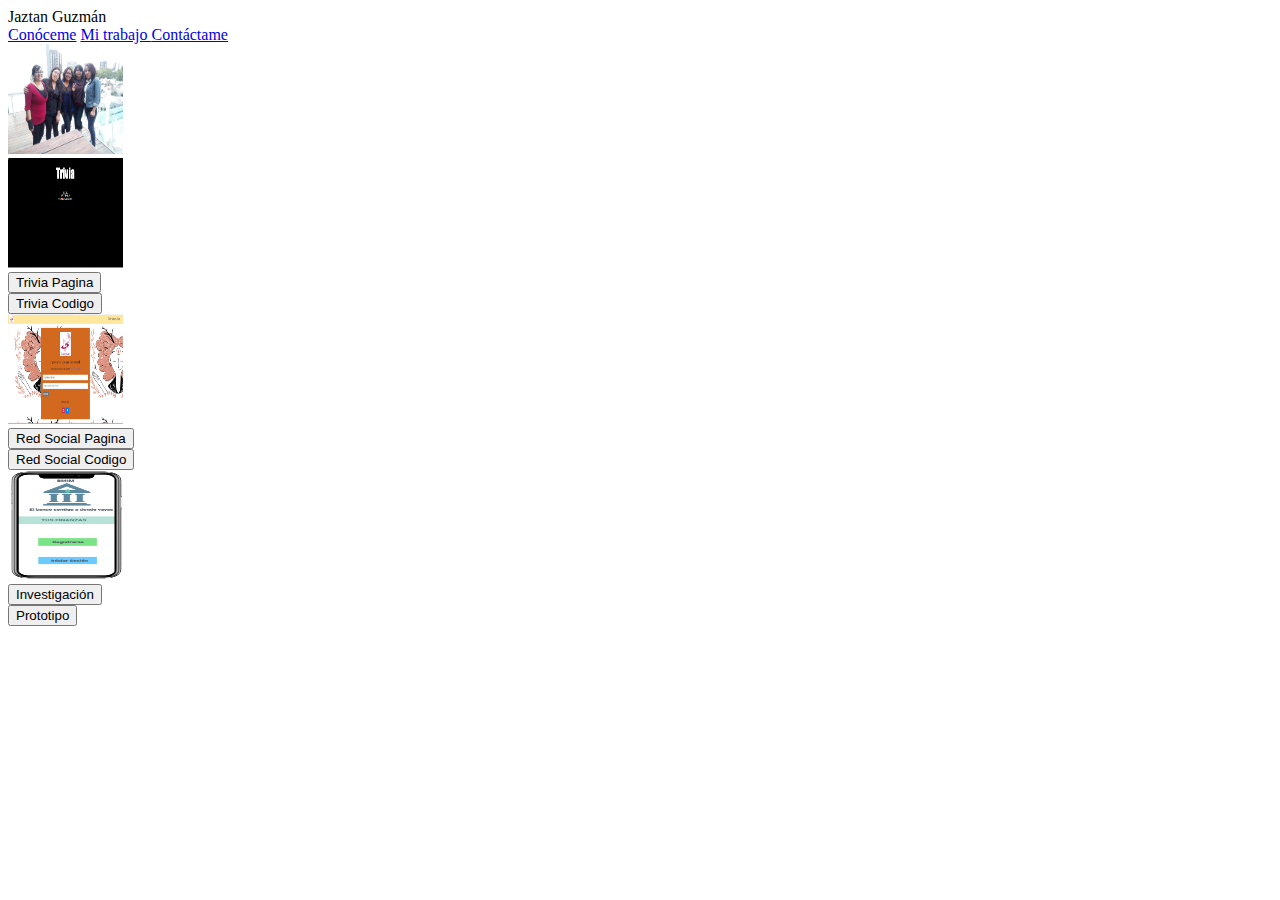
==== src/index.html @ cd53e9c4 "portafolio version dos" ====
<!DOCTYPE html>
<html>
<head>
    <meta charset="utf-8" />
    <meta http-equiv="X-UA-Compatible" content="IE=edge">
    <title>Jaztan Guzmán</title>
    <meta name="viewport" content="width=device-width, initial-scale=1">
    <link rel="stylesheet" type="text/css" media="screen" href="style.css" />
   
</head>
<body>
<!-- Header -->
<header>
    <div id="name">Jaztan  Guzmán </div>
</header>
<!-- Nav -->
<nav>
    <a href="#me">Conóceme</a>
    <a href="#pru">Mi trabajo </a>
    <a href="#call">Contáctame</a>
</nav>
<!-- conóceme -->
<section id="im">
        <article>
            <div class="ima">
                <img id="me" src="../imagenes/im.jpg" alt="foto" />
            </div>
        </article>
    </section>

<!-- proyectos -->

<section id="work">
    <article>
        <div class="pro1">
            <img  id="pru" src="../imagenes/trivia-pread.png" alt="imagen-trivia" />
        </div>
        <div id="pro1a">
        <a href="https://jaztan.github.io/trivia-preadmision/index.html">
            <input type="button" value="Trivia Pagina" />
         </a>
        </div>
        <div id="pro1b">
                <a href="https://github.com/jaztan/trivia-preadmision">
                    <input type="button" value="Trivia Codigo" />
                 </a>
                </div>
    </article>
</section>
<section>
    <article>
            <div class="pro2">
                <img  id="2a" src="../imagenes/cuentame.png" alt="imagen-cuentame" />
            </div>
            <div id="2b">
            <a href="https://jaztan.github.io/cdmx-2018-06-bc-core-am-social-network/src/index.html">
                <input type="button" value="Red Social Pagina" />
             </a>
            </div>
            <div id="2c">
                    <a href="https://github.com/jaztan/cdmx-2018-06-bc-core-am-social-network">
                        <input type="button" value="Red Social Codigo" />
                     </a>
                    </div>
        </article>
    </section>
<section>
        <article>
                <div class="pro3">
                    <img  id="3a" src="../imagenes/app.b.png" alt="imagen-app" />
                </div>
                <div id="3b">
                <a href="https://github.com/jaztan/app-financiera">
                    <input type="button" value="Investigación" />
                 </a>
                </div>
                <div id="3c">
                        <a href="https://marvelapp.com/5ie5111/screen/48177513">
                            <input type="button" value="Prototipo" />
                         </a>
                        </div>
            </article>
</section>
<!-- contáctame -->

<section id="call">
        <article>
            <div class="pro1">
                
            </div>
        </article>
    </section>
    





        <script src="app.js"></script>
</body>
</html>
---- src/style.css ----
img {
    size:115px;
    width: 115px;
    height:110px;
    border-image: 4px;
}
.pru{
    width: 110px;
    height:110px;
    border-image: 4px;
}
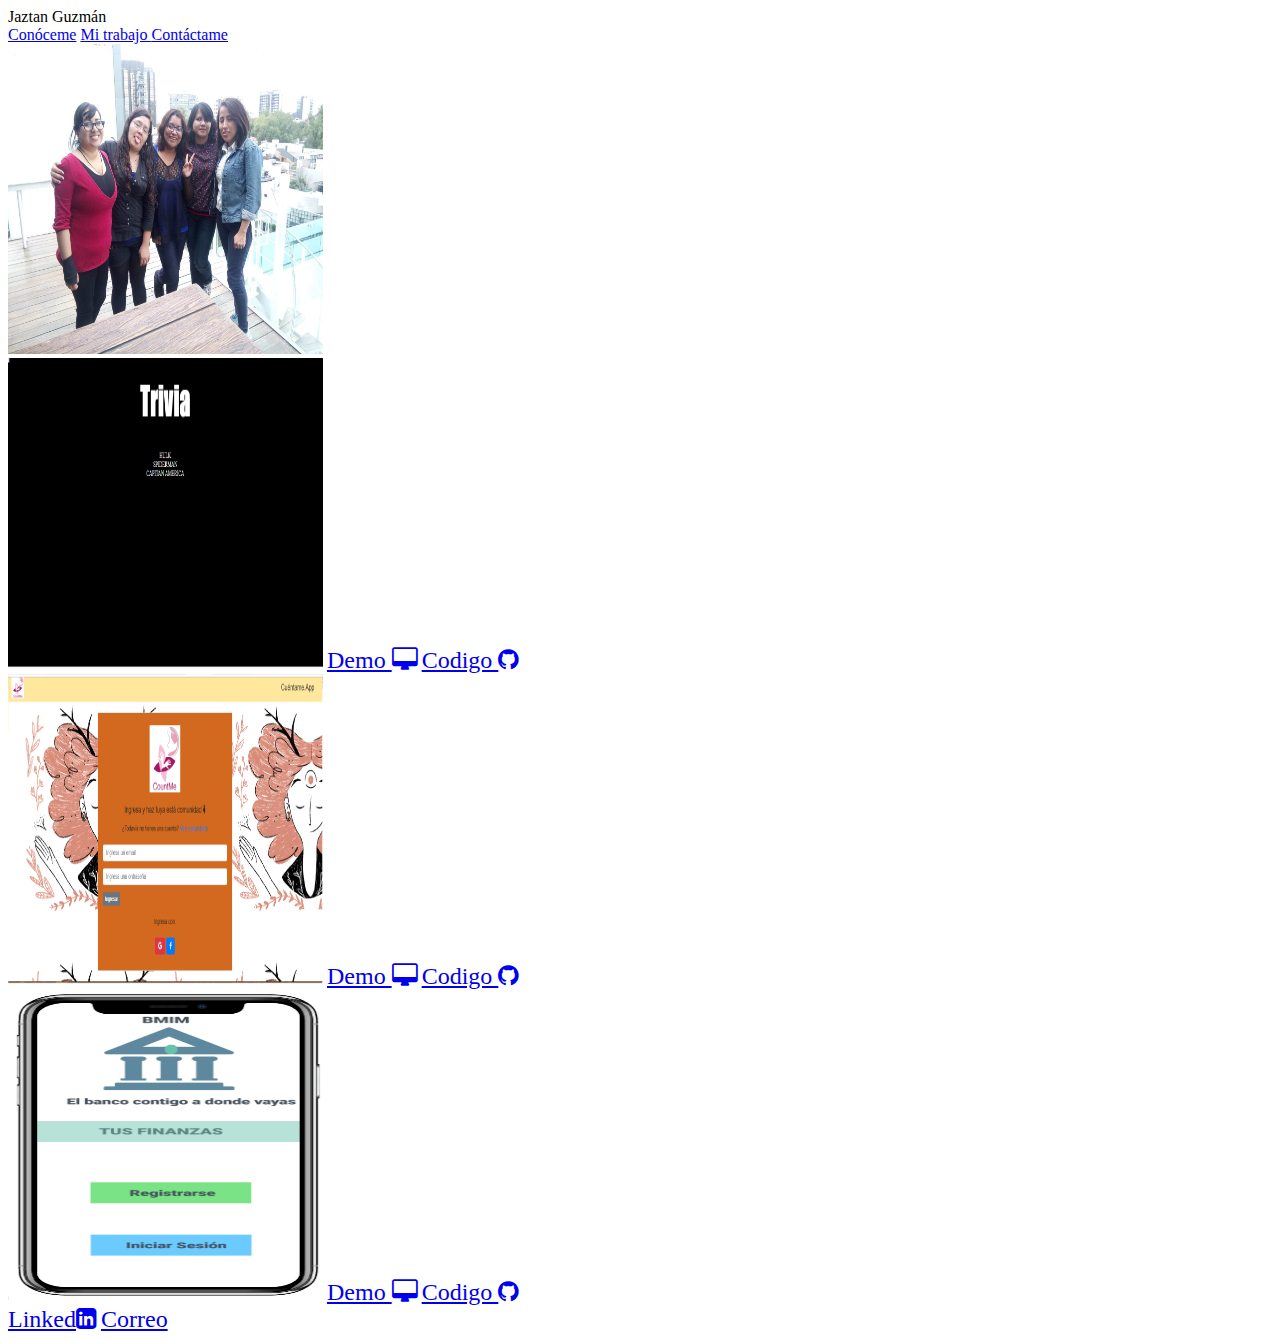
==== commit 846d3c18: "portafolio version 3" ====
--- a/src/index.html
+++ b/src/index.html
@@ -6,6 +6,7 @@
     <title>Jaztan Guzmán</title>
     <meta name="viewport" content="width=device-width, initial-scale=1">
     <link rel="stylesheet" type="text/css" media="screen" href="style.css" />
+    <link rel="stylesheet" href="https://cdnjs.cloudflare.com/ajax/libs/font-awesome/4.7.0/css/font-awesome.min.css">
    
 </head>
 <body>
@@ -15,14 +16,14 @@
 </header>
 <!-- Nav -->
 <nav>
-    <a href="#me">Conóceme</a>
-    <a href="#pru">Mi trabajo </a>
+    <a href="#aboutme">Conóceme</a>
+    <a href="#work">Mi trabajo </a>
     <a href="#call">Contáctame</a>
 </nav>
 <!-- conóceme -->
-<section id="im">
+<section id="aboutme">
         <article>
-            <div class="ima">
+            <div class="photo">
                 <img id="me" src="../imagenes/im.jpg" alt="foto" />
             </div>
         </article>
@@ -32,62 +33,36 @@
 
 <section id="work">
     <article>
-        <div class="pro1">
-            <img  id="pru" src="../imagenes/trivia-pread.png" alt="imagen-trivia" />
-        </div>
-        <div id="pro1a">
-        <a href="https://jaztan.github.io/trivia-preadmision/index.html">
-            <input type="button" value="Trivia Pagina" />
-         </a>
-        </div>
-        <div id="pro1b">
-                <a href="https://github.com/jaztan/trivia-preadmision">
-                    <input type="button" value="Trivia Codigo" />
-                 </a>
-                </div>
+        <img  id="work1" src="../imagenes/trivia-pread.png" alt="imagen-trivia" />
+                 <a style="font-size:24px" href="https://jaztan.github.io/trivia-preadmision/index.html" target="_blank" >Demo <i class="fa fa-desktop""></i></a>
+        
+                 <a style="font-size:24px" href="https://github.com/jaztan/trivia-preadmision" target="_blank" >Codigo <i class="fa fa-github"></i></a>   
     </article>
 </section>
 <section>
     <article>
-            <div class="pro2">
-                <img  id="2a" src="../imagenes/cuentame.png" alt="imagen-cuentame" />
-            </div>
-            <div id="2b">
-            <a href="https://jaztan.github.io/cdmx-2018-06-bc-core-am-social-network/src/index.html">
-                <input type="button" value="Red Social Pagina" />
-             </a>
-            </div>
-            <div id="2c">
-                    <a href="https://github.com/jaztan/cdmx-2018-06-bc-core-am-social-network">
-                        <input type="button" value="Red Social Codigo" />
-                     </a>
-                    </div>
+            <img  id="work2" src="../imagenes/cuentame.png" alt="imagen-cuentame" />
+            <a style="font-size:24px" href="https://jaztan.github.io/cdmx-2018-06-bc-core-am-social-network/src/index.html" target="_blank" >Demo <i class="fa fa-desktop""></i></a>
+   
+            <a style="font-size:24px" href="https://github.com/jaztan/cdmx-2018-06-bc-core-am-social-network" target="_blank" >Codigo <i class="fa fa-github"></i></a> 
         </article>
     </section>
 <section>
         <article>
-                <div class="pro3">
-                    <img  id="3a" src="../imagenes/app.b.png" alt="imagen-app" />
-                </div>
-                <div id="3b">
-                <a href="https://github.com/jaztan/app-financiera">
-                    <input type="button" value="Investigación" />
-                 </a>
-                </div>
-                <div id="3c">
-                        <a href="https://marvelapp.com/5ie5111/screen/48177513">
-                            <input type="button" value="Prototipo" />
-                         </a>
-                        </div>
+                <img  id="work3" src="../imagenes/app.b.png" alt="imagen-app-financiera" />
+                <a style="font-size:24px" href="https://github.com/jaztan/app-financiera" target="_blank" >Demo <i class="fa fa-desktop""></i></a>
+       
+                <a style="font-size:24px" href="https://marvelapp.com/5ie5111/screen/48177513" target="_blank" >Codigo <i class="fa fa-github"></i></a> 
             </article>
 </section>
 <!-- contáctame -->
 
 <section id="call">
         <article>
-            <div class="pro1">
                 
-            </div>
+                <a style="font-size:24px" href="www.linkedin.com/in/jaztan-guzman" target="_blank" >Linked<i class="fa fa-linkedin-square"></i></a>
+       
+                <a style="font-size:24px" href="jaztangr@outlook.com" target="_blank" >Correo <i class="glyphicon glyphicon-envelope"></i></a> 
         </article>
     </section>
     
--- a/src/style.css
+++ b/src/style.css
@@ -1,7 +1,7 @@
 img {
-    size:115px;
-    width: 115px;
-    height:110px;
+    size:315px;
+    width: 315px;
+    height:310px;
     border-image: 4px;
 }
 .pru{
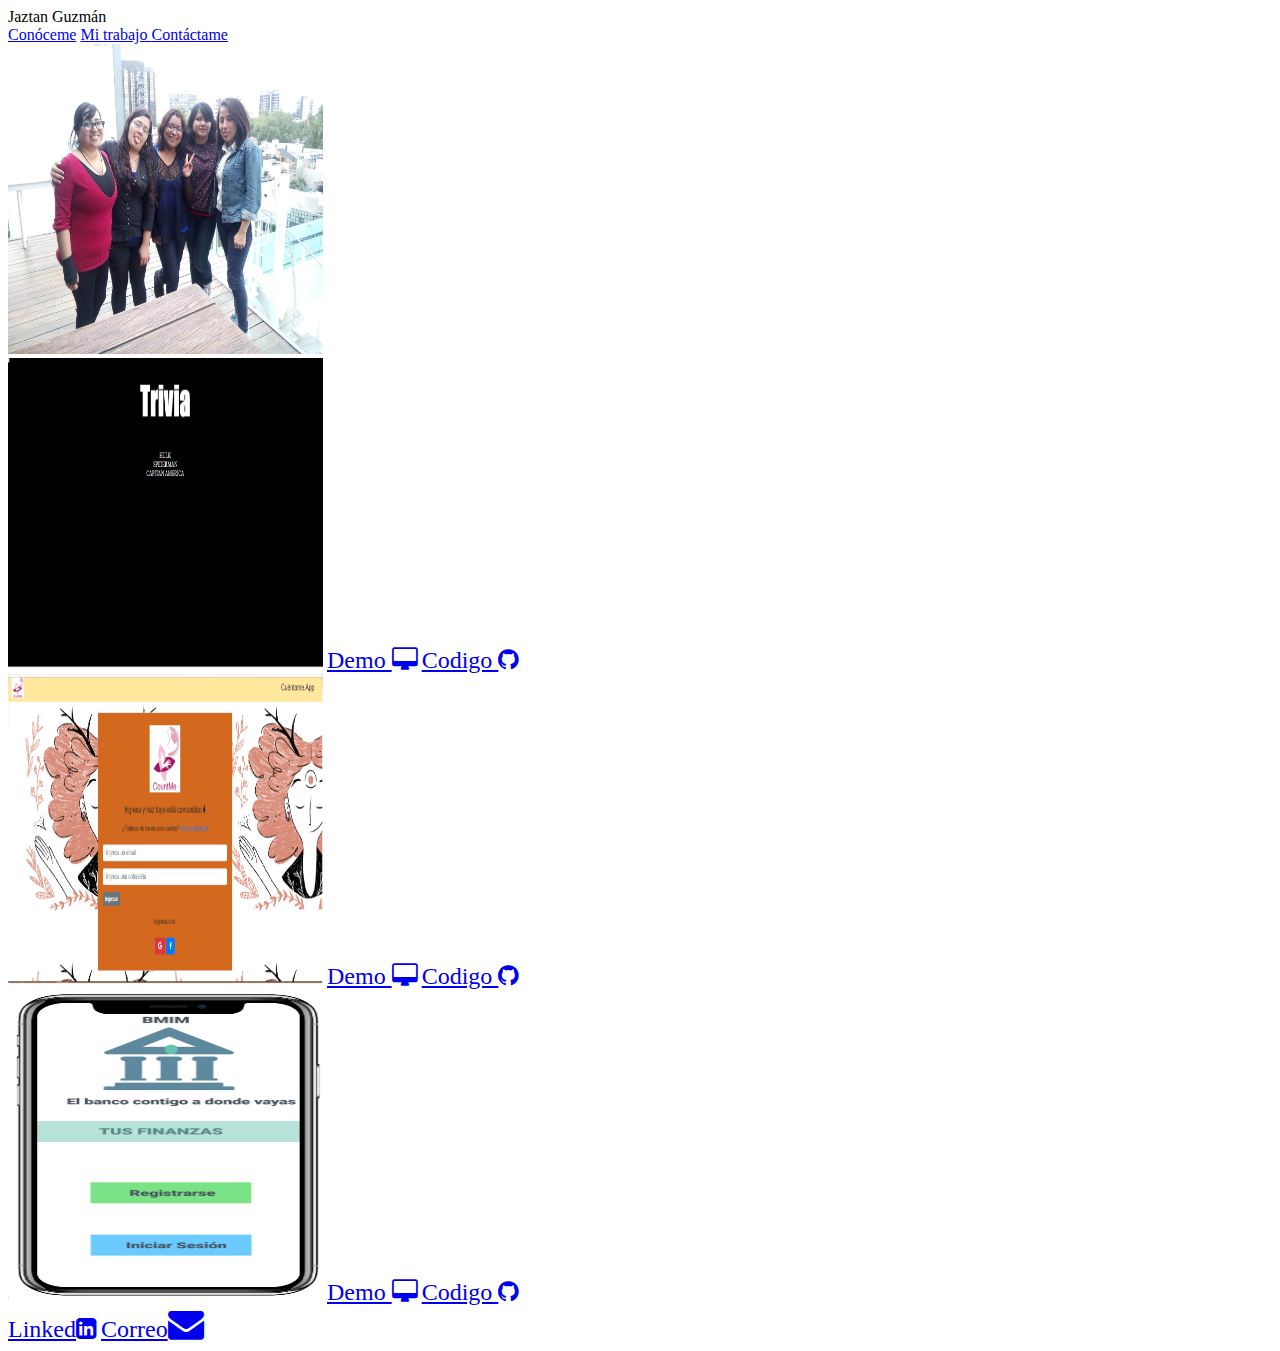
==== commit 3a114a95: "portafolio version 3" ====
--- a/src/index.html
+++ b/src/index.html
@@ -12,7 +12,7 @@
 <body>
 <!-- Header -->
 <header>
-    <div id="name">Jaztan  Guzmán </div>
+    <div class="name"id="name">Jaztan  Guzmán </div>
 </header>
 <!-- Nav -->
 <nav>
@@ -56,21 +56,17 @@
             </article>
 </section>
 <!-- contáctame -->
-
+<footer>
 <section id="call">
         <article>
                 
                 <a style="font-size:24px" href="www.linkedin.com/in/jaztan-guzman" target="_blank" >Linked<i class="fa fa-linkedin-square"></i></a>
        
-                <a style="font-size:24px" href="jaztangr@outlook.com" target="_blank" >Correo <i class="glyphicon glyphicon-envelope"></i></a> 
+                <a style="font-size:24px" href="mailto: jaztangr@outlook.com ">Correo<i style="font-size:36px" class="fa">&#xf0e0;</i>
+                
         </article>
     </section>
-    
-
-
-
-
-
+</footer>
         <script src="app.js"></script>
 </body>
 </html>--- a/src/style.css
+++ b/src/style.css
@@ -1,3 +1,4 @@
+
 img {
     size:315px;
     width: 315px;
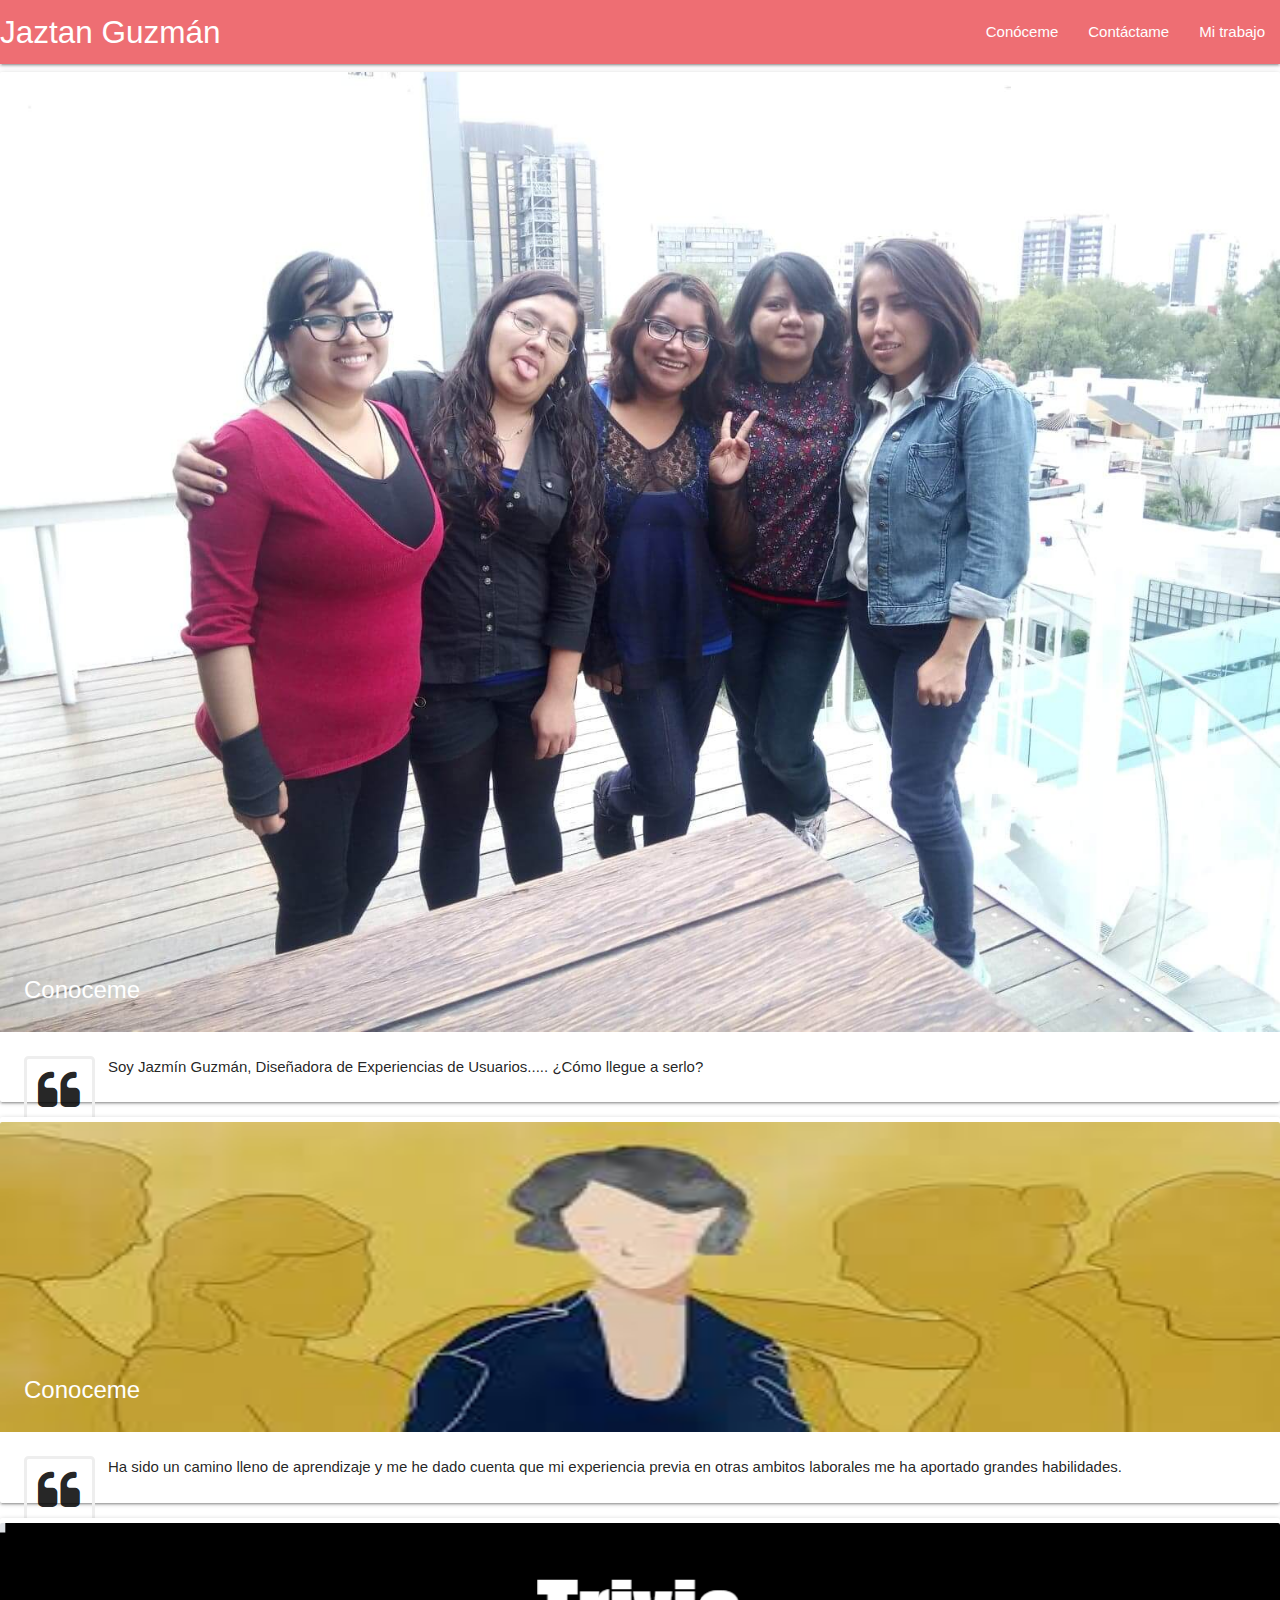
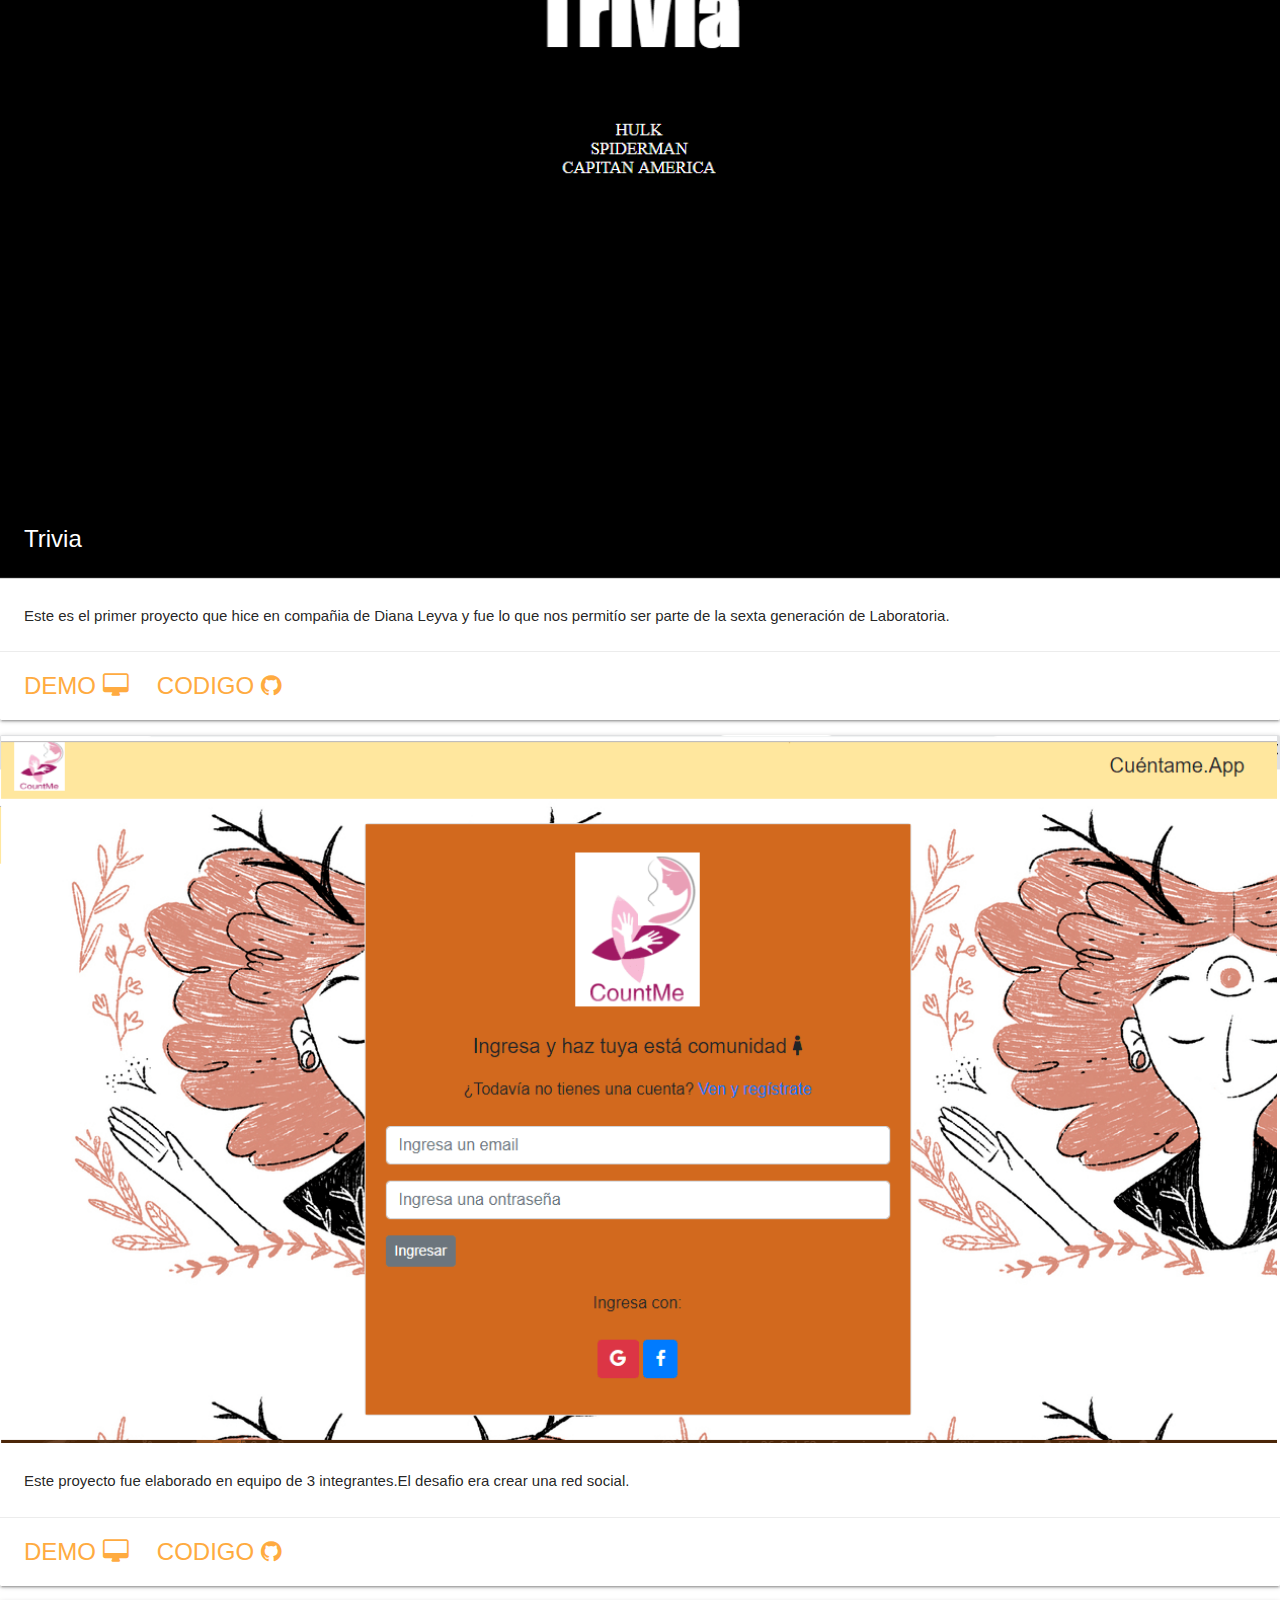
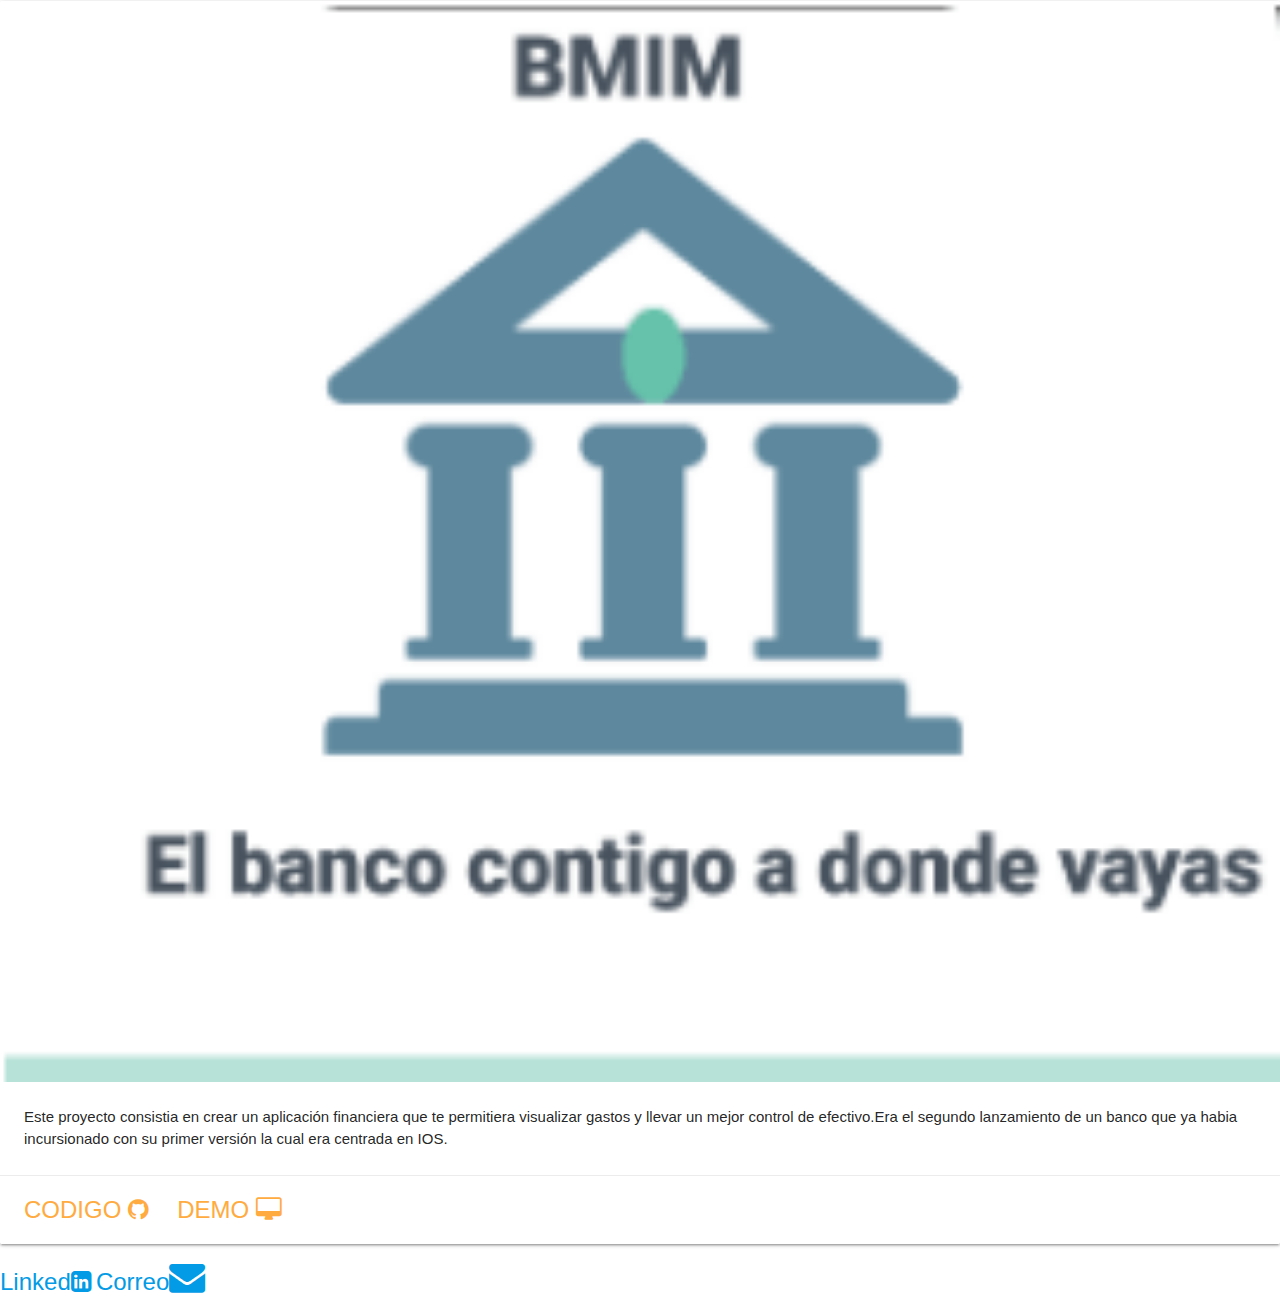
==== commit 3c9ad5b4: "portafolio" ====
--- a/src/index.html
+++ b/src/index.html
@@ -7,54 +7,102 @@
     <meta name="viewport" content="width=device-width, initial-scale=1">
     <link rel="stylesheet" type="text/css" media="screen" href="style.css" />
     <link rel="stylesheet" href="https://cdnjs.cloudflare.com/ajax/libs/font-awesome/4.7.0/css/font-awesome.min.css">
-   
+     <!-- Compiled and minified CSS -->
+     <link rel="stylesheet" href="https://cdnjs.cloudflare.com/ajax/libs/materialize/1.0.0/css/materialize.min.css">
+
+     <!-- Compiled and minified JavaScript -->
+     <script src="https://cdnjs.cloudflare.com/ajax/libs/materialize/1.0.0/js/materialize.min.js"></script>
 </head>
 <body>
-<!-- Header -->
-<header>
-    <div class="name"id="name">Jaztan  Guzmán </div>
-</header>
 <!-- Nav -->
 <nav>
-    <a href="#aboutme">Conóceme</a>
-    <a href="#work">Mi trabajo </a>
-    <a href="#call">Contáctame</a>
-</nav>
+    <div class="nav-wrapper">
+      <a href="#!" class="brand-logo">Jaztan Guzmán</a>
+      <ul class="right hide-on-med-and-down">
+        <li><a href="#aboutme">Conóceme</a></li>
+        <li><a href="#call">Contáctame</a></li>
+        <li><a href="#work">Mi trabajo </a></li>
+        </ul> 
+    </div>
+  </nav>
 <!-- conóceme -->
 <section id="aboutme">
         <article>
-            <div class="photo">
-                <img id="me" src="../imagenes/im.jpg" alt="foto" />
-            </div>
-        </article>
-    </section>
+          <div class="photo">
+            <div class="card">
+              <div class="card-image">
+                <img class="responsive-img"id="me" src="../imagenes/im.jpg"alt="foto">
+                  <span class="card-title">Conoceme</span>
+                   </div>
+                    <div class="card-content">
+                      <p> <i class="fa fa-quote-left fa-3x fa-pull-left fa-border"></i> Soy Jazmín Guzmán, Diseñadora de Experiencias de Usuarios..... ¿Cómo llegue a serlo?</p>
+                      </div>
+                   </div>
+          </div>
+          <div class="card">
+            <div class="card-image">
+              <img src="../imagenes/empatia.jpg">
+                <span class="card-title">Conoceme</span>
+                </div>
+                <div class="card-content">
+                  <p> <i class="fa fa-quote-left fa-3x fa-pull-left fa-border"></i>Ha sido un camino lleno de aprendizaje y me he dado cuenta que mi experiencia previa en otras ambitos laborales me ha aportado grandes habilidades.</p>
+                </div>
+             </div>
+        </div>
+      </article>
+  </section>
 
 <!-- proyectos -->
 
 <section id="work">
-    <article>
-        <img  id="work1" src="../imagenes/trivia-pread.png" alt="imagen-trivia" />
-                 <a style="font-size:24px" href="https://jaztan.github.io/trivia-preadmision/index.html" target="_blank" >Demo <i class="fa fa-desktop""></i></a>
-        
-                 <a style="font-size:24px" href="https://github.com/jaztan/trivia-preadmision" target="_blank" >Codigo <i class="fa fa-github"></i></a>   
-    </article>
-</section>
+   <div class="card">
+     <div class="card-image">
+       <img class="responsive-img" id="work1" src="../imagenes/trivia-pread.png"alt="imagen-trivia">
+          <span class="card-title">Trivia</span>
+       </div>
+           <div class="card-content">
+            <p>Este es el primer proyecto que hice en compañia de Diana Leyva y fue lo que nos permitío ser parte de la sexta generación de Laboratoria.</p>
+           </div>
+            <div class="card-action">
+           <a style="font-size:24px" href="https://jaztan.github.io/trivia-preadmision/index.html" target="_blank" >Demo <i class="fa fa-desktop""></i></a>
+            <a style="font-size:24px" href="https://github.com/jaztan/trivia-preadmision" target="_blank" >Codigo <i class="fa fa-github"></i></a>   
+         </div>
+        </div>
+   </section>
 <section>
     <article>
-            <img  id="work2" src="../imagenes/cuentame.png" alt="imagen-cuentame" />
-            <a style="font-size:24px" href="https://jaztan.github.io/cdmx-2018-06-bc-core-am-social-network/src/index.html" target="_blank" >Demo <i class="fa fa-desktop""></i></a>
-   
-            <a style="font-size:24px" href="https://github.com/jaztan/cdmx-2018-06-bc-core-am-social-network" target="_blank" >Codigo <i class="fa fa-github"></i></a> 
+      <div class="card">
+        <div class="card-image">
+          <img class="responsive-img" id="work2" src="../imagenes/cuentame.png" alt="imagen-cuentame">
+            <span class="card-title">Red Social</span>
+           </div>
+            <div class="card-content">
+             <p>Este proyecto fue elaborado en equipo de 3 integrantes.El desafio era crear una red social.</p>
+            </div>
+             <div class="card-action">
+                  <a style="font-size:24px" href="https://jaztan.github.io/trivia-preadmision/index.html" target="_blank" >Demo <i class="fa fa-desktop""></i></a>
+                   <a style="font-size:24px" href="https://github.com/jaztan/trivia-preadmision" target="_blank" >Codigo <i class="fa fa-github"></i></a>   
+                </div>
+               </div>
         </article>
     </section>
 <section>
-        <article>
-                <img  id="work3" src="../imagenes/app.b.png" alt="imagen-app-financiera" />
-                <a style="font-size:24px" href="https://github.com/jaztan/app-financiera" target="_blank" >Demo <i class="fa fa-desktop""></i></a>
-       
-                <a style="font-size:24px" href="https://marvelapp.com/5ie5111/screen/48177513" target="_blank" >Codigo <i class="fa fa-github"></i></a> 
-            </article>
+   <article>
+      <div class="card">
+         <div class="card-image">
+           <img class="responsive-img" id="work3" src="../imagenes/app.b.png" alt="imagen-app-financiera">
+              <span class="card-title">Tus Finanzas</span>
+             </div>
+         <div class="card-content">
+                      <p>Este proyecto consistia en crear un aplicación financiera que te permitiera visualizar gastos y llevar un mejor control de efectivo.Era el segundo lanzamiento de un banco que ya habia incursionado con su primer versión la cual era centrada en IOS.</p>
+         </div>
+         <div class="card-action">
+              <a style="font-size:24px" href="https://marvelapp.com/5ie5111/screen/48177513" target="_blank" >Codigo <i class="fa fa-github"></i></a>  <a style="font-size:24px" href="https://jaztan.github.io/trivia-preadmision/index.html" target="_blank" >Demo <i class="fa fa-desktop""></i></a>
+          </div>
+         </div>
+     </article>
 </section>
+
 <!-- contáctame -->
 <footer>
 <section id="call">
--- a/src/style.css
+++ b/src/style.css
@@ -1,4 +1,27 @@
+.hide-on-small-only
+.hide-on-small-and-down
+.hide-on-med-and-down
+.hide-on-med-and-up
+.hide-on-med-only
+.hide-on-large-only
+.show-on-large
+.show-on-medium
+.show-on-small
+.show-on-medium-and-up
+.show-on-medium-and-down
+          
+.card{
+    position:inline;
+}
 
+.card .card-image .card-title {
+    color: #039be5;
+    position: absolute;
+    bottom: 0;
+    left: 0;
+    max-width: 100%;
+    padding: 24px;
+}
 img {
     size:315px;
     width: 315px;
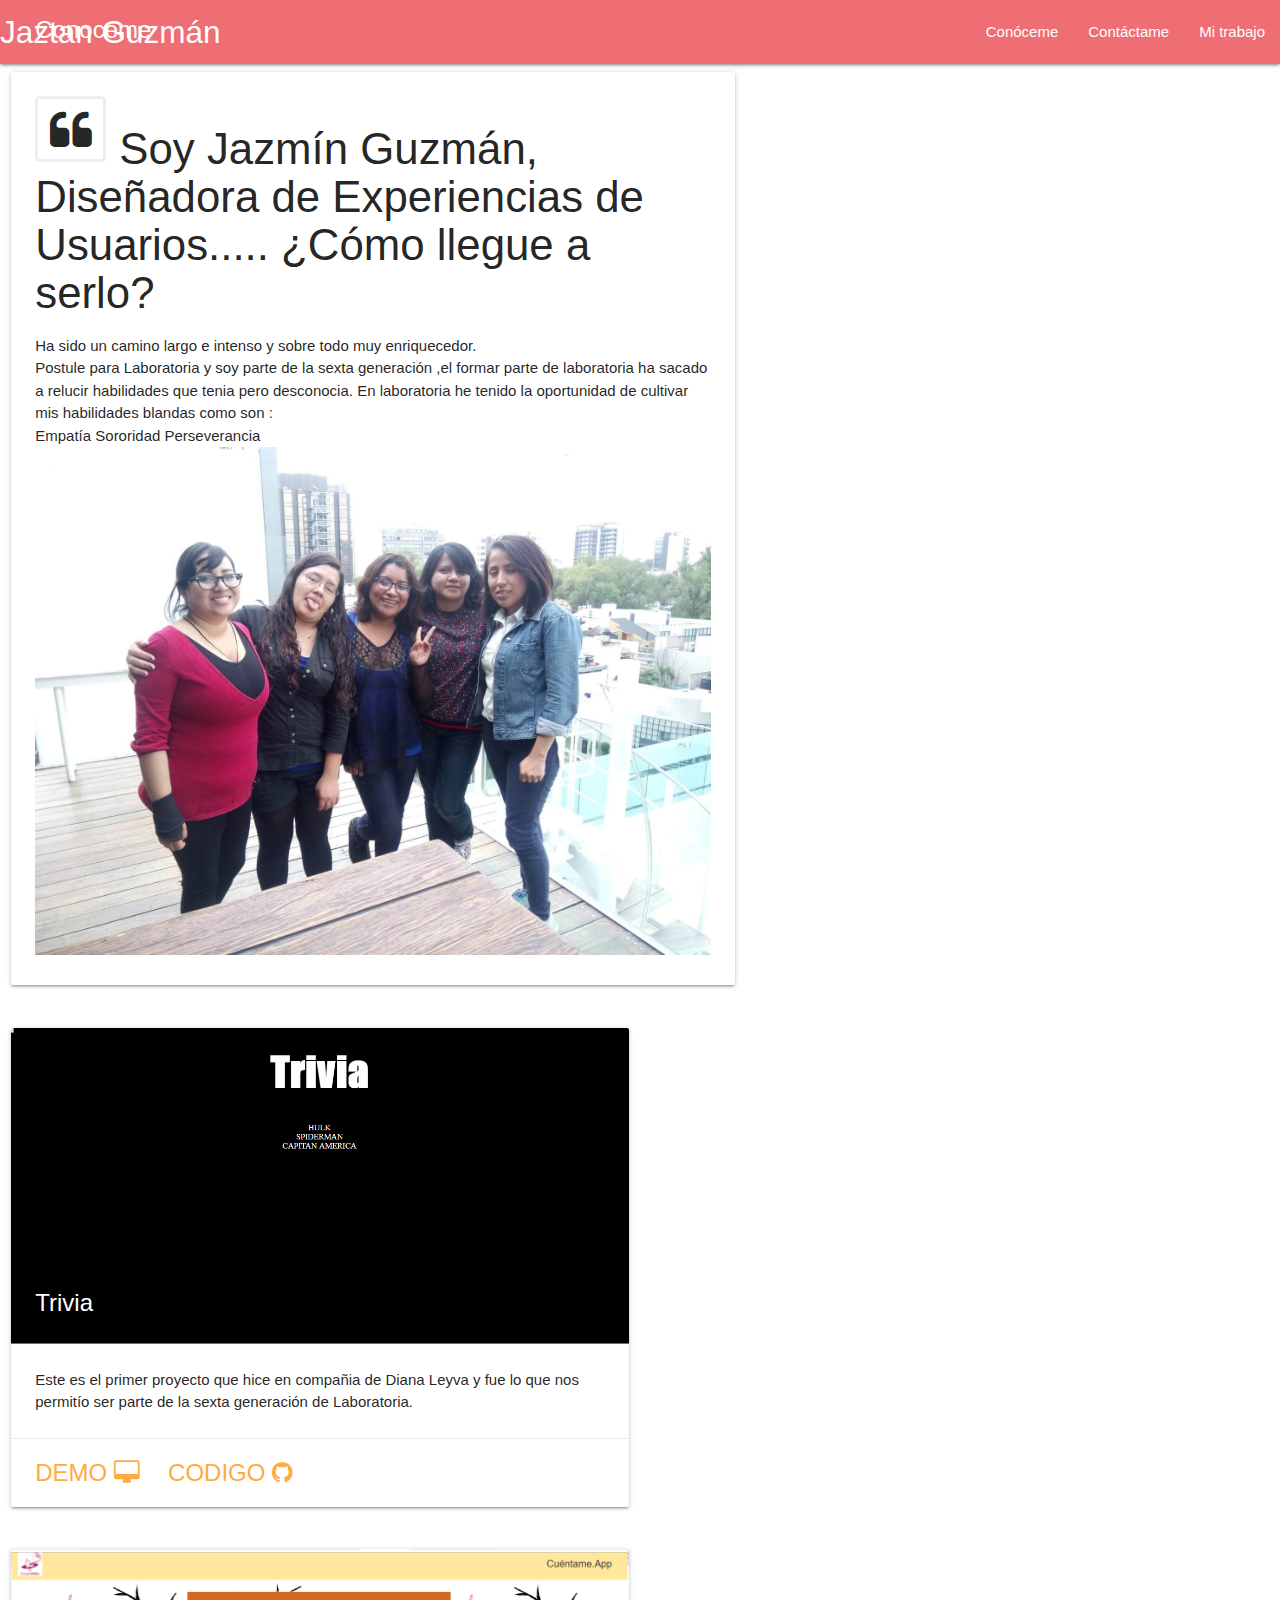
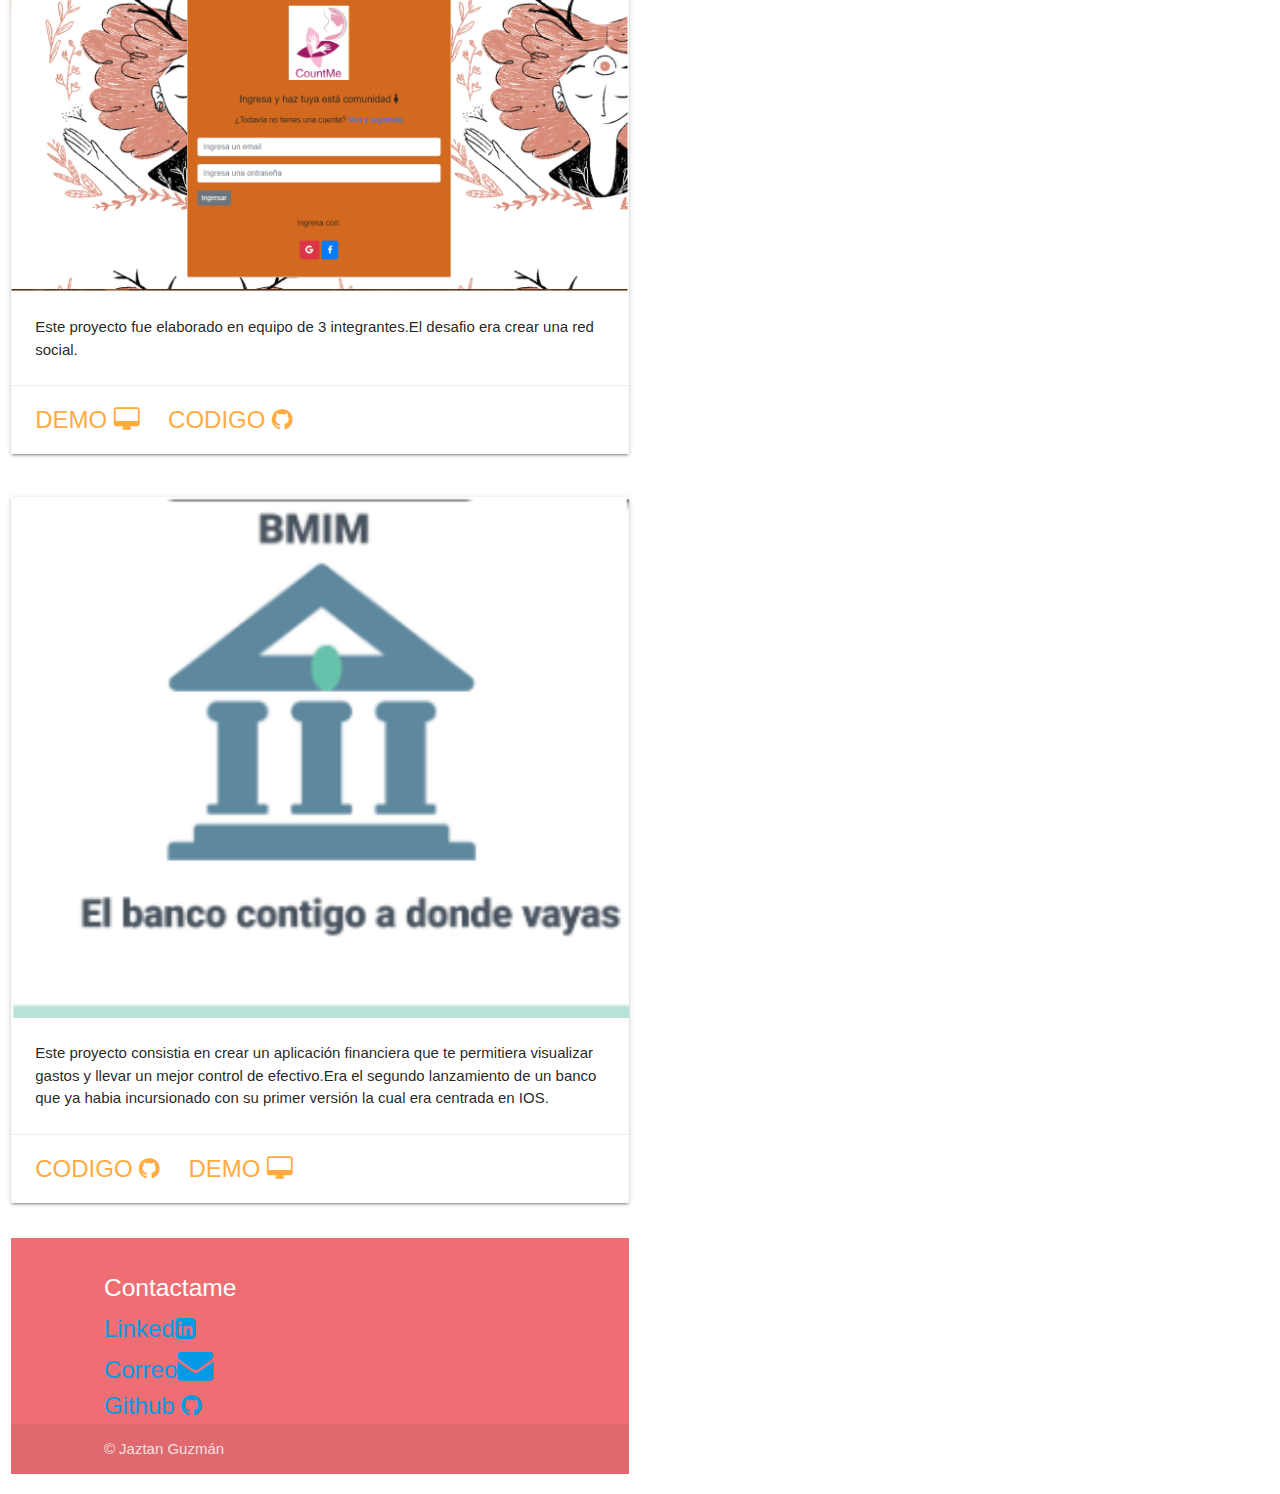
==== commit b696ff8a: "modificando tamaño de imagenes" ====
--- a/src/index.html
+++ b/src/index.html
@@ -10,11 +10,11 @@
      <!-- Compiled and minified CSS -->
      <link rel="stylesheet" href="https://cdnjs.cloudflare.com/ajax/libs/materialize/1.0.0/css/materialize.min.css">
 
-     <!-- Compiled and minified JavaScript -->
-     <script src="https://cdnjs.cloudflare.com/ajax/libs/materialize/1.0.0/js/materialize.min.js"></script>
+    
 </head>
 <body>
 <!-- Nav -->
+
 <nav>
     <div class="nav-wrapper">
       <a href="#!" class="brand-logo">Jaztan Guzmán</a>
@@ -27,36 +27,41 @@
   </nav>
 <!-- conóceme -->
 <section id="aboutme">
-        <article>
-          <div class="photo">
-            <div class="card">
-              <div class="card-image">
-                <img class="responsive-img"id="me" src="../imagenes/im.jpg"alt="foto">
-                  <span class="card-title">Conoceme</span>
-                   </div>
+    <article>   
+      <div class="row">
+        <div class="col s12 m7">          
+            <div class="photo">
+                <div class="card">
+                  <div class="card-image">
+                  
+                      <span class="card-title">Conoceme</span>
+          </div>
+                   
                     <div class="card-content">
-                      <p> <i class="fa fa-quote-left fa-3x fa-pull-left fa-border"></i> Soy Jazmín Guzmán, Diseñadora de Experiencias de Usuarios..... ¿Cómo llegue a serlo?</p>
-                      </div>
-                   </div>
+                      <p> <i class="fa fa-quote-left fa-3x fa-pull-left fa-border"></i> <h3>Soy Jazmín Guzmán, Diseñadora de Experiencias de Usuarios..... ¿Cómo llegue a serlo?</h3>
+                     Ha sido un camino largo e intenso y sobre todo muy enriquecedor.<br>
+                    Postule para Laboratoria y soy parte de la sexta generación ,el formar parte de laboratoria ha  sacado a relucir habilidades que  tenia pero desconocia.
+                  En laboratoria he tenido la oportunidad de cultivar mis habilidades blandas  como son : <br>
+                Empatía
+              Sororidad
+              Perseverancia
+            </p>
+            <img class="responsive-img"id="me" src="../imagenes/im.jpg"alt="foto">
+            
+              </div>
+            </div>
           </div>
-          <div class="card">
-            <div class="card-image">
-              <img src="../imagenes/empatia.jpg">
-                <span class="card-title">Conoceme</span>
-                </div>
-                <div class="card-content">
-                  <p> <i class="fa fa-quote-left fa-3x fa-pull-left fa-border"></i>Ha sido un camino lleno de aprendizaje y me he dado cuenta que mi experiencia previa en otras ambitos laborales me ha aportado grandes habilidades.</p>
-                </div>
-             </div>
         </div>
-      </article>
+      </div>
+    </article>
   </section>
-
 <!-- proyectos -->
-
 <section id="work">
-   <div class="card">
-     <div class="card-image">
+  <article>
+    <div class="row">
+     <div class="col s12 m6">
+      <div class="card">
+       <div class="card-image">
        <img class="responsive-img" id="work1" src="../imagenes/trivia-pread.png"alt="imagen-trivia">
           <span class="card-title">Trivia</span>
        </div>
@@ -68,9 +73,12 @@
             <a style="font-size:24px" href="https://github.com/jaztan/trivia-preadmision" target="_blank" >Codigo <i class="fa fa-github"></i></a>   
          </div>
         </div>
-   </section>
-<section>
-    <article>
+      </div>
+    </div>
+</article>
+<article>
+   <div class="row">
+    <div class="col s12 m6">
       <div class="card">
         <div class="card-image">
           <img class="responsive-img" id="work2" src="../imagenes/cuentame.png" alt="imagen-cuentame">
@@ -80,41 +88,62 @@
              <p>Este proyecto fue elaborado en equipo de 3 integrantes.El desafio era crear una red social.</p>
             </div>
              <div class="card-action">
-                  <a style="font-size:24px" href="https://jaztan.github.io/trivia-preadmision/index.html" target="_blank" >Demo <i class="fa fa-desktop""></i></a>
-                   <a style="font-size:24px" href="https://github.com/jaztan/trivia-preadmision" target="_blank" >Codigo <i class="fa fa-github"></i></a>   
-                </div>
-               </div>
-        </article>
-    </section>
-<section>
+              <a style="font-size:24px" href="https://jaztan.github.io/trivia-preadmision/index.html" target="_blank" >Demo <i class="fa fa-desktop""></i></a>
+              <a style="font-size:24px" href="https://github.com/jaztan/trivia-preadmision" target="_blank" >Codigo <i class="fa fa-github"></i></a>   
+            </div>
+           </div>
+         </div>
+      </div>
+    </article>
+   
    <article>
+      <div class="row">
+          <div class="col s12 m6">
       <div class="card">
          <div class="card-image">
            <img class="responsive-img" id="work3" src="../imagenes/app.b.png" alt="imagen-app-financiera">
               <span class="card-title">Tus Finanzas</span>
              </div>
          <div class="card-content">
-                      <p>Este proyecto consistia en crear un aplicación financiera que te permitiera visualizar gastos y llevar un mejor control de efectivo.Era el segundo lanzamiento de un banco que ya habia incursionado con su primer versión la cual era centrada en IOS.</p>
+           <p>Este proyecto consistia en crear un aplicación financiera que te permitiera visualizar gastos y llevar un mejor control de efectivo.Era el segundo lanzamiento de un banco que ya habia incursionado con su primer versión la cual era centrada en IOS.</p>
          </div>
          <div class="card-action">
               <a style="font-size:24px" href="https://marvelapp.com/5ie5111/screen/48177513" target="_blank" >Codigo <i class="fa fa-github"></i></a>  <a style="font-size:24px" href="https://jaztan.github.io/trivia-preadmision/index.html" target="_blank" >Demo <i class="fa fa-desktop""></i></a>
           </div>
          </div>
+        </div>
+      </div>
      </article>
 </section>
-
 <!-- contáctame -->
 <footer>
 <section id="call">
+    <div class="row">
+        <div class="col s12 m6">
         <article>
-                
-                <a style="font-size:24px" href="www.linkedin.com/in/jaztan-guzman" target="_blank" >Linked<i class="fa fa-linkedin-square"></i></a>
-       
-                <a style="font-size:24px" href="mailto: jaztangr@outlook.com ">Correo<i style="font-size:36px" class="fa">&#xf0e0;</i>
-                
-        </article>
-    </section>
+<footer class="page-footer">
+    <div class="container">
+          <h5 class="white-text">Contactame</h5>
+          <ul>
+            <li><a style="font-size:24px" href="https://www.linkedin.com/in/jaztan-guzman/" target="_blank" >Linked<i class="fa fa-linkedin-square"></i></a>
+            <li>       
+             <a style="font-size:24px" href="mailto: jaztangr@outlook.com ">Correo<i style="font-size:36px" class="fa">&#xf0e0;</i></li>
+            
+            <li><a style="font-size:24px" href="https://github.com/jaztan" target="_blank" >Github <i class="fa fa-github"></i></a></li>
+          </ul>
+    </div>
+    <div class="footer-copyright">
+      <div class="container">
+      © Jaztan Guzmán
+      </div>
+    </div>
+  </div>
+</div>
+</article>
+</section>
 </footer>
+ <!-- Compiled and minified JavaScript -->
+ <script src="https://cdnjs.cloudflare.com/ajax/libs/materialize/1.0.0/js/materialize.min.js"></script>
         <script src="app.js"></script>
 </body>
 </html>--- a/src/style.css
+++ b/src/style.css
@@ -1,35 +1,8 @@
-.hide-on-small-only
-.hide-on-small-and-down
-.hide-on-med-and-down
-.hide-on-med-and-up
-.hide-on-med-only
-.hide-on-large-only
-.show-on-large
-.show-on-medium
-.show-on-small
-.show-on-medium-and-up
-.show-on-medium-and-down
-          
-.card{
-    position:inline;
+*{
+    margin:0px;
+    padding:0px;
+
 }
+section.aboutme{
 
-.card .card-image .card-title {
-    color: #039be5;
-    position: absolute;
-    bottom: 0;
-    left: 0;
-    max-width: 100%;
-    padding: 24px;
 }
-img {
-    size:315px;
-    width: 315px;
-    height:310px;
-    border-image: 4px;
-}
-.pru{
-    width: 110px;
-    height:110px;
-    border-image: 4px;
-}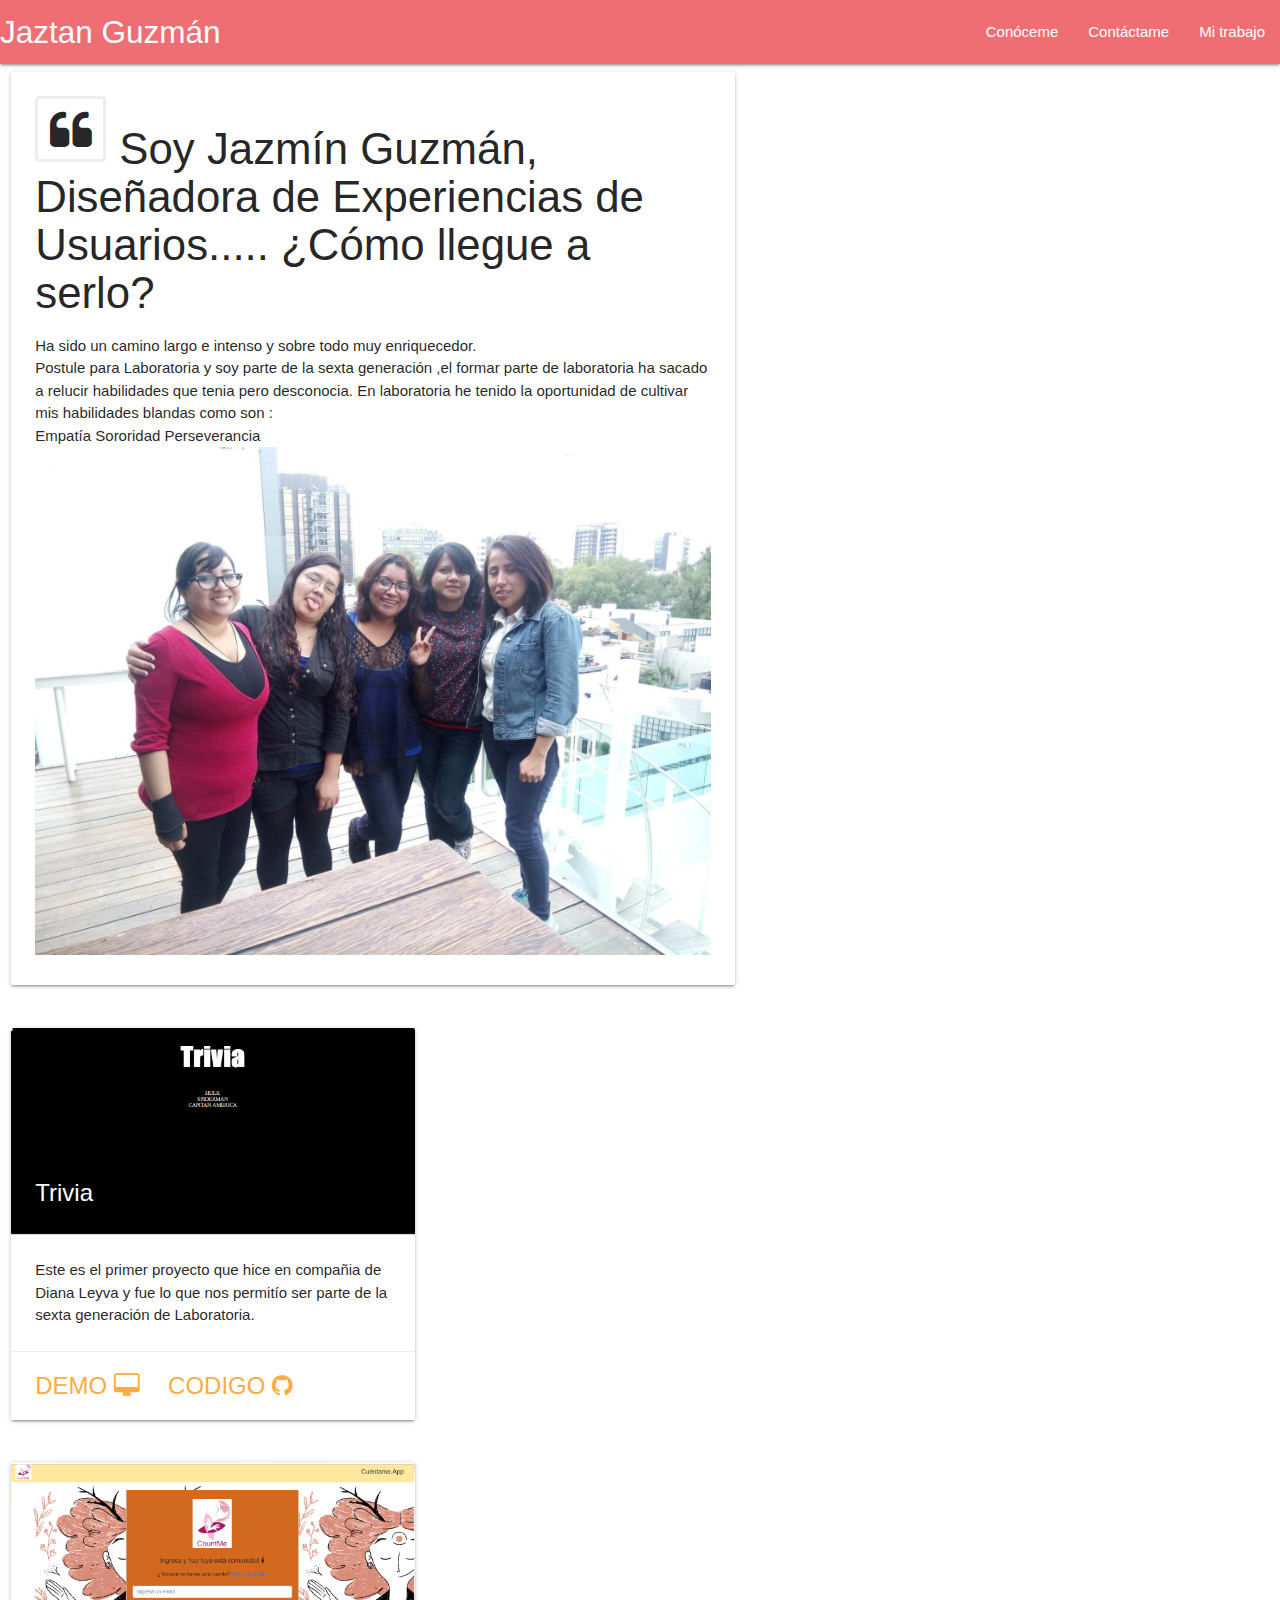
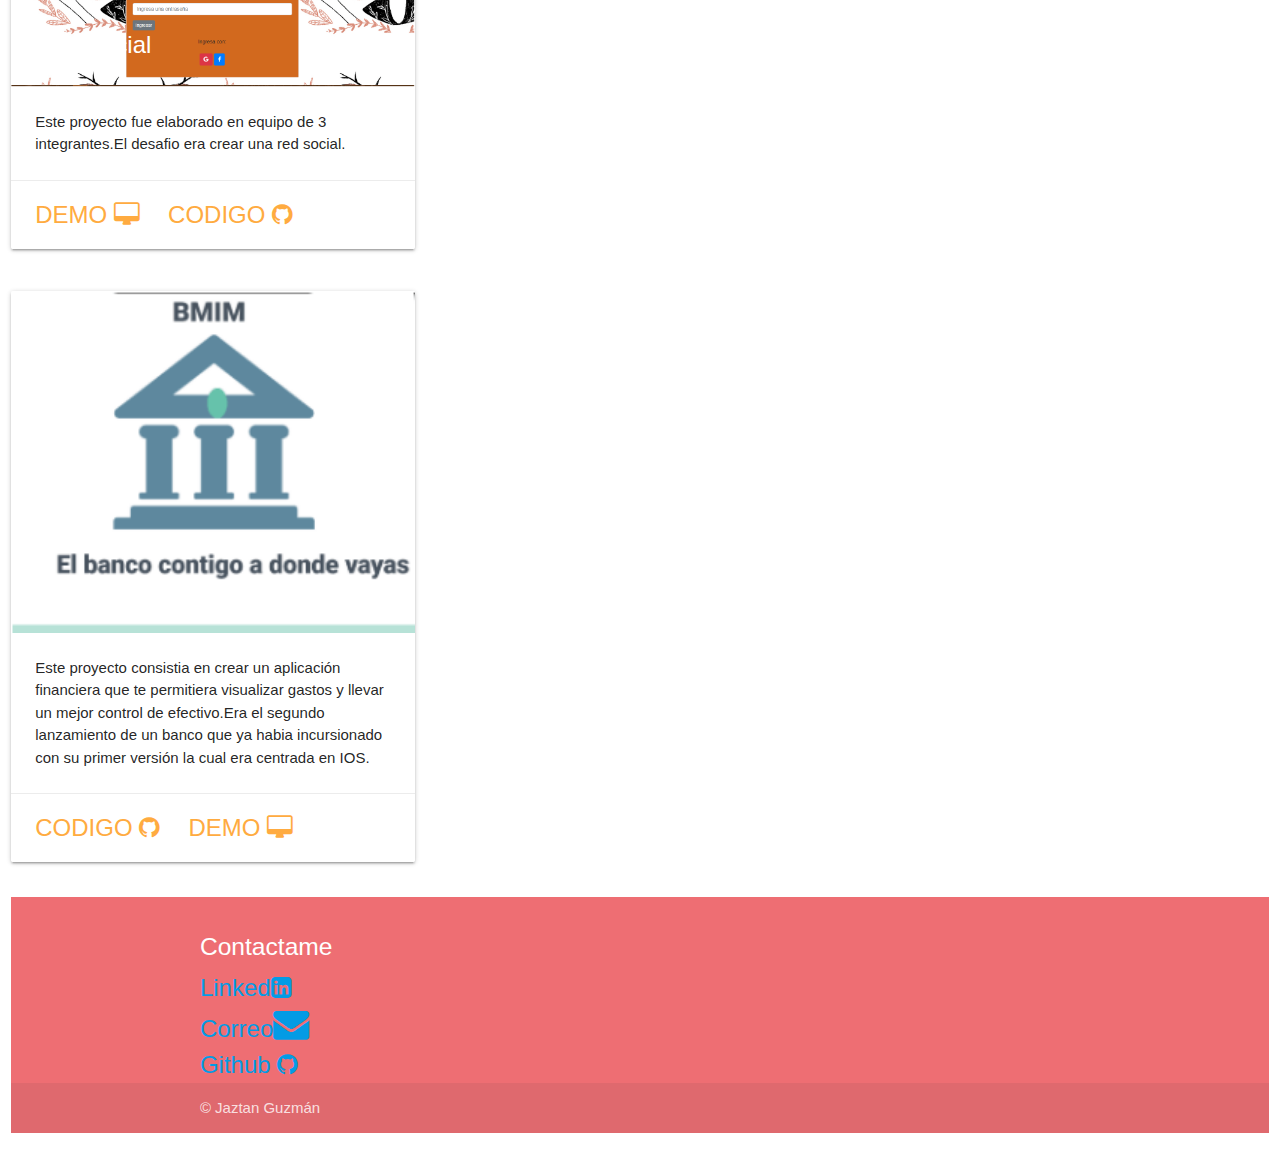
==== commit ed426032: "portafolio correccion imagenes" ====
--- a/src/index.html
+++ b/src/index.html
@@ -9,12 +9,9 @@
     <link rel="stylesheet" href="https://cdnjs.cloudflare.com/ajax/libs/font-awesome/4.7.0/css/font-awesome.min.css">
      <!-- Compiled and minified CSS -->
      <link rel="stylesheet" href="https://cdnjs.cloudflare.com/ajax/libs/materialize/1.0.0/css/materialize.min.css">
-
-    
 </head>
 <body>
 <!-- Nav -->
-
 <nav>
     <div class="nav-wrapper">
       <a href="#!" class="brand-logo">Jaztan Guzmán</a>
@@ -33,16 +30,13 @@
             <div class="photo">
                 <div class="card">
                   <div class="card-image">
-                  
-                      <span class="card-title">Conoceme</span>
-          </div>
-                   
+                   </div>
                     <div class="card-content">
                       <p> <i class="fa fa-quote-left fa-3x fa-pull-left fa-border"></i> <h3>Soy Jazmín Guzmán, Diseñadora de Experiencias de Usuarios..... ¿Cómo llegue a serlo?</h3>
                      Ha sido un camino largo e intenso y sobre todo muy enriquecedor.<br>
                     Postule para Laboratoria y soy parte de la sexta generación ,el formar parte de laboratoria ha  sacado a relucir habilidades que  tenia pero desconocia.
                   En laboratoria he tenido la oportunidad de cultivar mis habilidades blandas  como son : <br>
-                Empatía
+                Empatía 
               Sororidad
               Perseverancia
             </p>
@@ -59,7 +53,7 @@
 <section id="work">
   <article>
     <div class="row">
-     <div class="col s12 m6">
+     <div class="col s6 m4">
       <div class="card">
        <div class="card-image">
        <img class="responsive-img" id="work1" src="../imagenes/trivia-pread.png"alt="imagen-trivia">
@@ -78,7 +72,7 @@
 </article>
 <article>
    <div class="row">
-    <div class="col s12 m6">
+    <div class="col s6 m4">
       <div class="card">
         <div class="card-image">
           <img class="responsive-img" id="work2" src="../imagenes/cuentame.png" alt="imagen-cuentame">
@@ -98,7 +92,7 @@
    
    <article>
       <div class="row">
-          <div class="col s12 m6">
+          <div class="col s6 m4">
       <div class="card">
          <div class="card-image">
            <img class="responsive-img" id="work3" src="../imagenes/app.b.png" alt="imagen-app-financiera">
@@ -119,7 +113,7 @@
 <footer>
 <section id="call">
     <div class="row">
-        <div class="col s12 m6">
+        <div class="col s12 m12">
         <article>
 <footer class="page-footer">
     <div class="container">
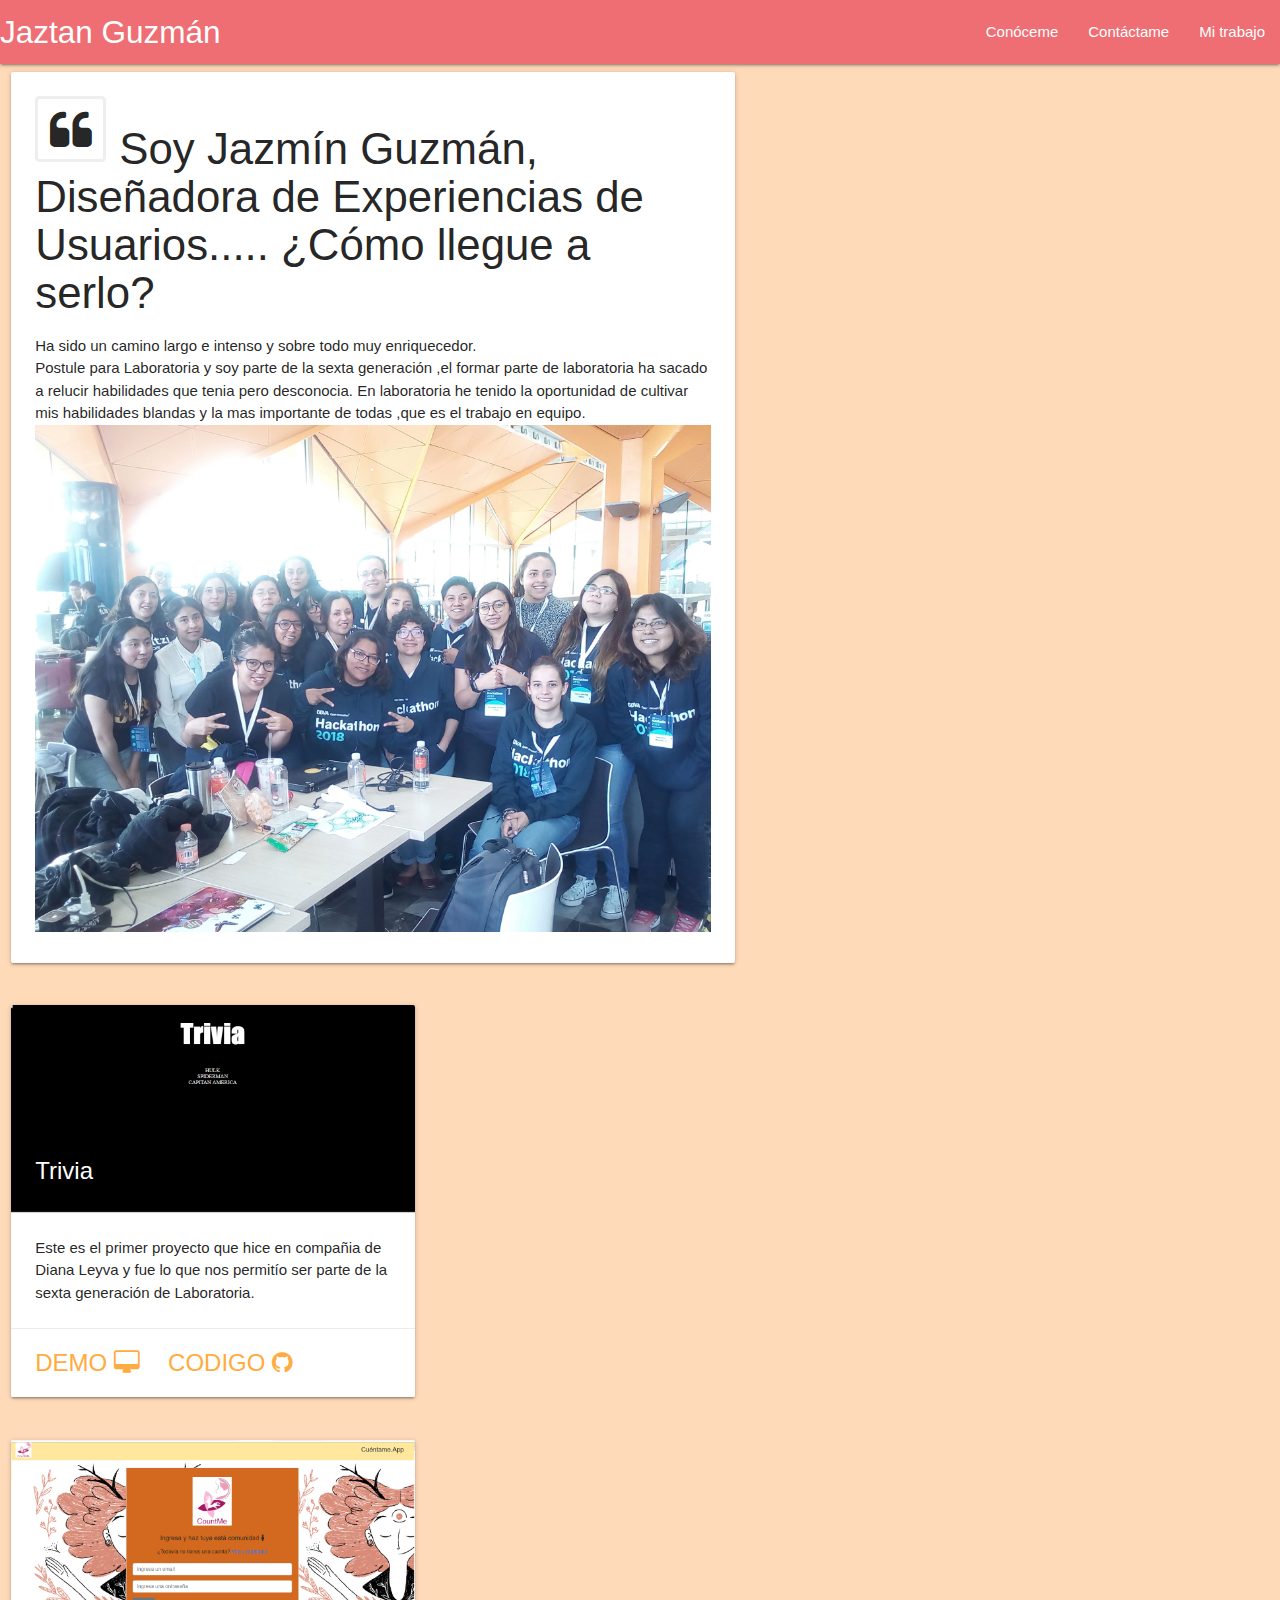
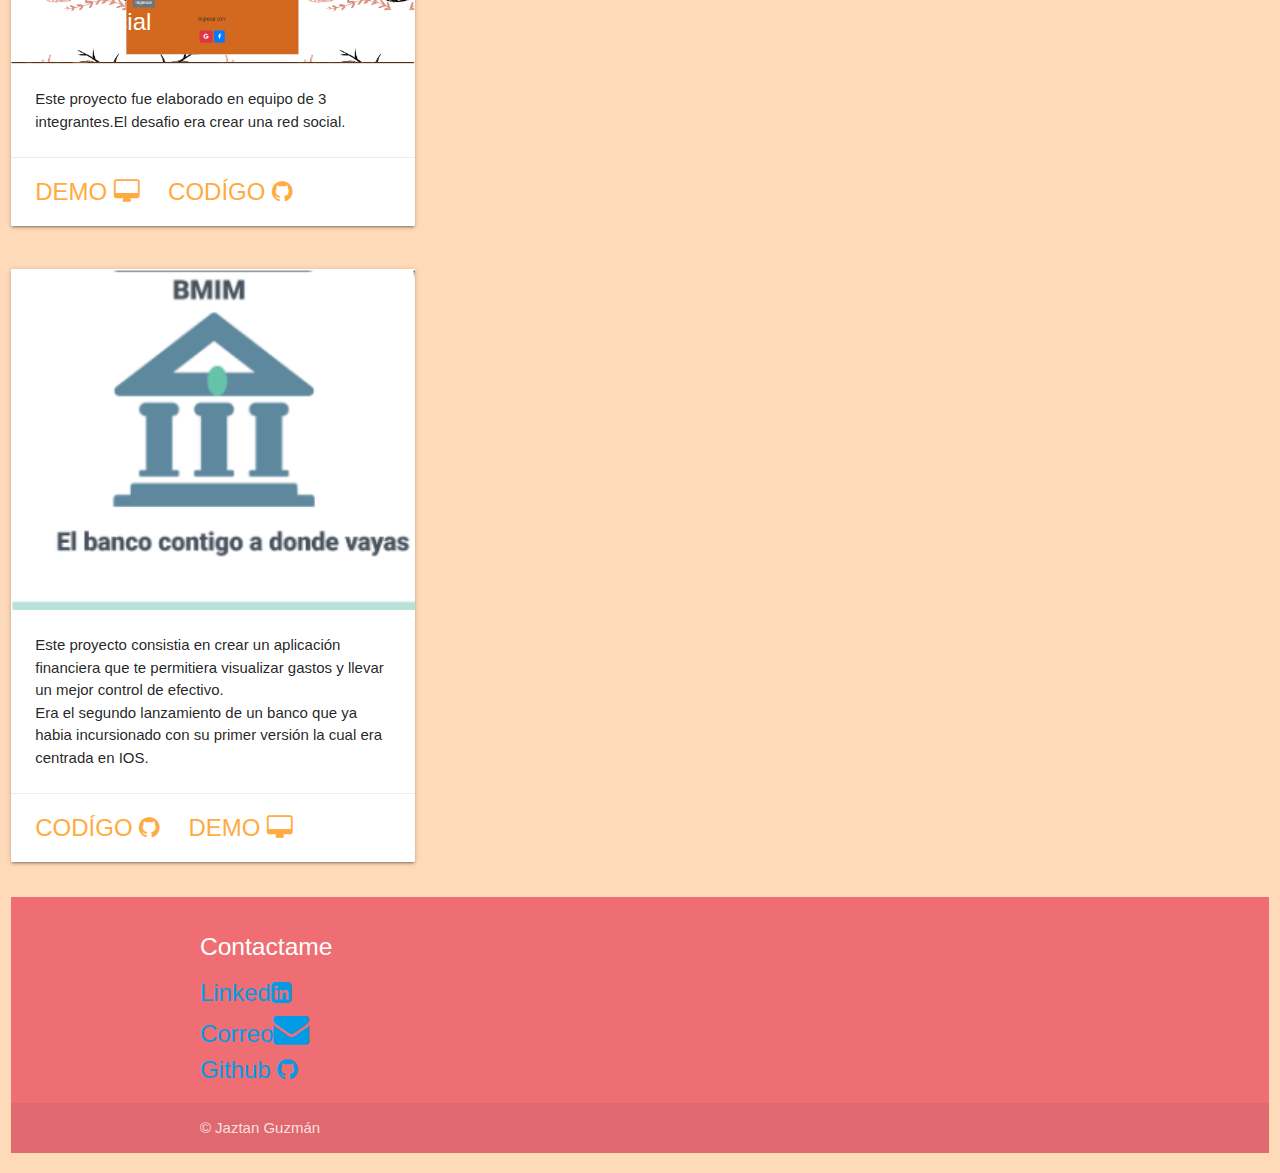
==== commit e566a93f: "probando si suben cambios en github" ====
--- a/src/index.html
+++ b/src/index.html
@@ -35,13 +35,9 @@
                       <p> <i class="fa fa-quote-left fa-3x fa-pull-left fa-border"></i> <h3>Soy Jazmín Guzmán, Diseñadora de Experiencias de Usuarios..... ¿Cómo llegue a serlo?</h3>
                      Ha sido un camino largo e intenso y sobre todo muy enriquecedor.<br>
                     Postule para Laboratoria y soy parte de la sexta generación ,el formar parte de laboratoria ha  sacado a relucir habilidades que  tenia pero desconocia.
-                  En laboratoria he tenido la oportunidad de cultivar mis habilidades blandas  como son : <br>
-                Empatía 
-              Sororidad
-              Perseverancia
+                  En laboratoria he tenido la oportunidad de cultivar mis habilidades blandas y la mas importante de todas ,que es el trabajo en equipo. <br>
             </p>
-            <img class="responsive-img"id="me" src="../imagenes/im.jpg"alt="foto">
-            
+            <img class="responsive-img"id="me" src="../imagenes/hack.jpg"alt="foto">
               </div>
             </div>
           </div>
@@ -70,6 +66,8 @@
       </div>
     </div>
 </article>
+</section>
+<section>
 <article>
    <div class="row">
     <div class="col s6 m4">
@@ -83,13 +81,14 @@
             </div>
              <div class="card-action">
               <a style="font-size:24px" href="https://jaztan.github.io/trivia-preadmision/index.html" target="_blank" >Demo <i class="fa fa-desktop""></i></a>
-              <a style="font-size:24px" href="https://github.com/jaztan/trivia-preadmision" target="_blank" >Codigo <i class="fa fa-github"></i></a>   
+              <a style="font-size:24px" href="https://github.com/jaztan/trivia-preadmision" target="_blank" >Codígo <i class="fa fa-github"></i></a>   
             </div>
            </div>
          </div>
       </div>
     </article>
-   
+  </section>
+<section>
    <article>
       <div class="row">
           <div class="col s6 m4">
@@ -99,10 +98,10 @@
               <span class="card-title">Tus Finanzas</span>
              </div>
          <div class="card-content">
-           <p>Este proyecto consistia en crear un aplicación financiera que te permitiera visualizar gastos y llevar un mejor control de efectivo.Era el segundo lanzamiento de un banco que ya habia incursionado con su primer versión la cual era centrada en IOS.</p>
+           <p>Este proyecto consistia en crear un aplicación financiera que te permitiera visualizar gastos y llevar un mejor control de efectivo.<br>Era el segundo lanzamiento de un banco que ya habia incursionado con su primer versión la cual era centrada en IOS.</p>
          </div>
          <div class="card-action">
-              <a style="font-size:24px" href="https://marvelapp.com/5ie5111/screen/48177513" target="_blank" >Codigo <i class="fa fa-github"></i></a>  <a style="font-size:24px" href="https://jaztan.github.io/trivia-preadmision/index.html" target="_blank" >Demo <i class="fa fa-desktop""></i></a>
+              <a style="font-size:24px" href="https://marvelapp.com/5ie5111/screen/48177513" target="_blank" >Codígo <i class="fa fa-github"></i></a>  <a style="font-size:24px" href="https://jaztan.github.io/trivia-preadmision/index.html" target="_blank" >Demo <i class="fa fa-desktop""></i></a>
           </div>
          </div>
         </div>
--- a/src/style.css
+++ b/src/style.css
@@ -1,8 +1,7 @@
-*{
-    margin:0px;
-    padding:0px;
+body{
+    background-color:peachpuff;
 
 }
-section.aboutme{
-
-}
+div.class.row{
+    display: -ms-grid;
+}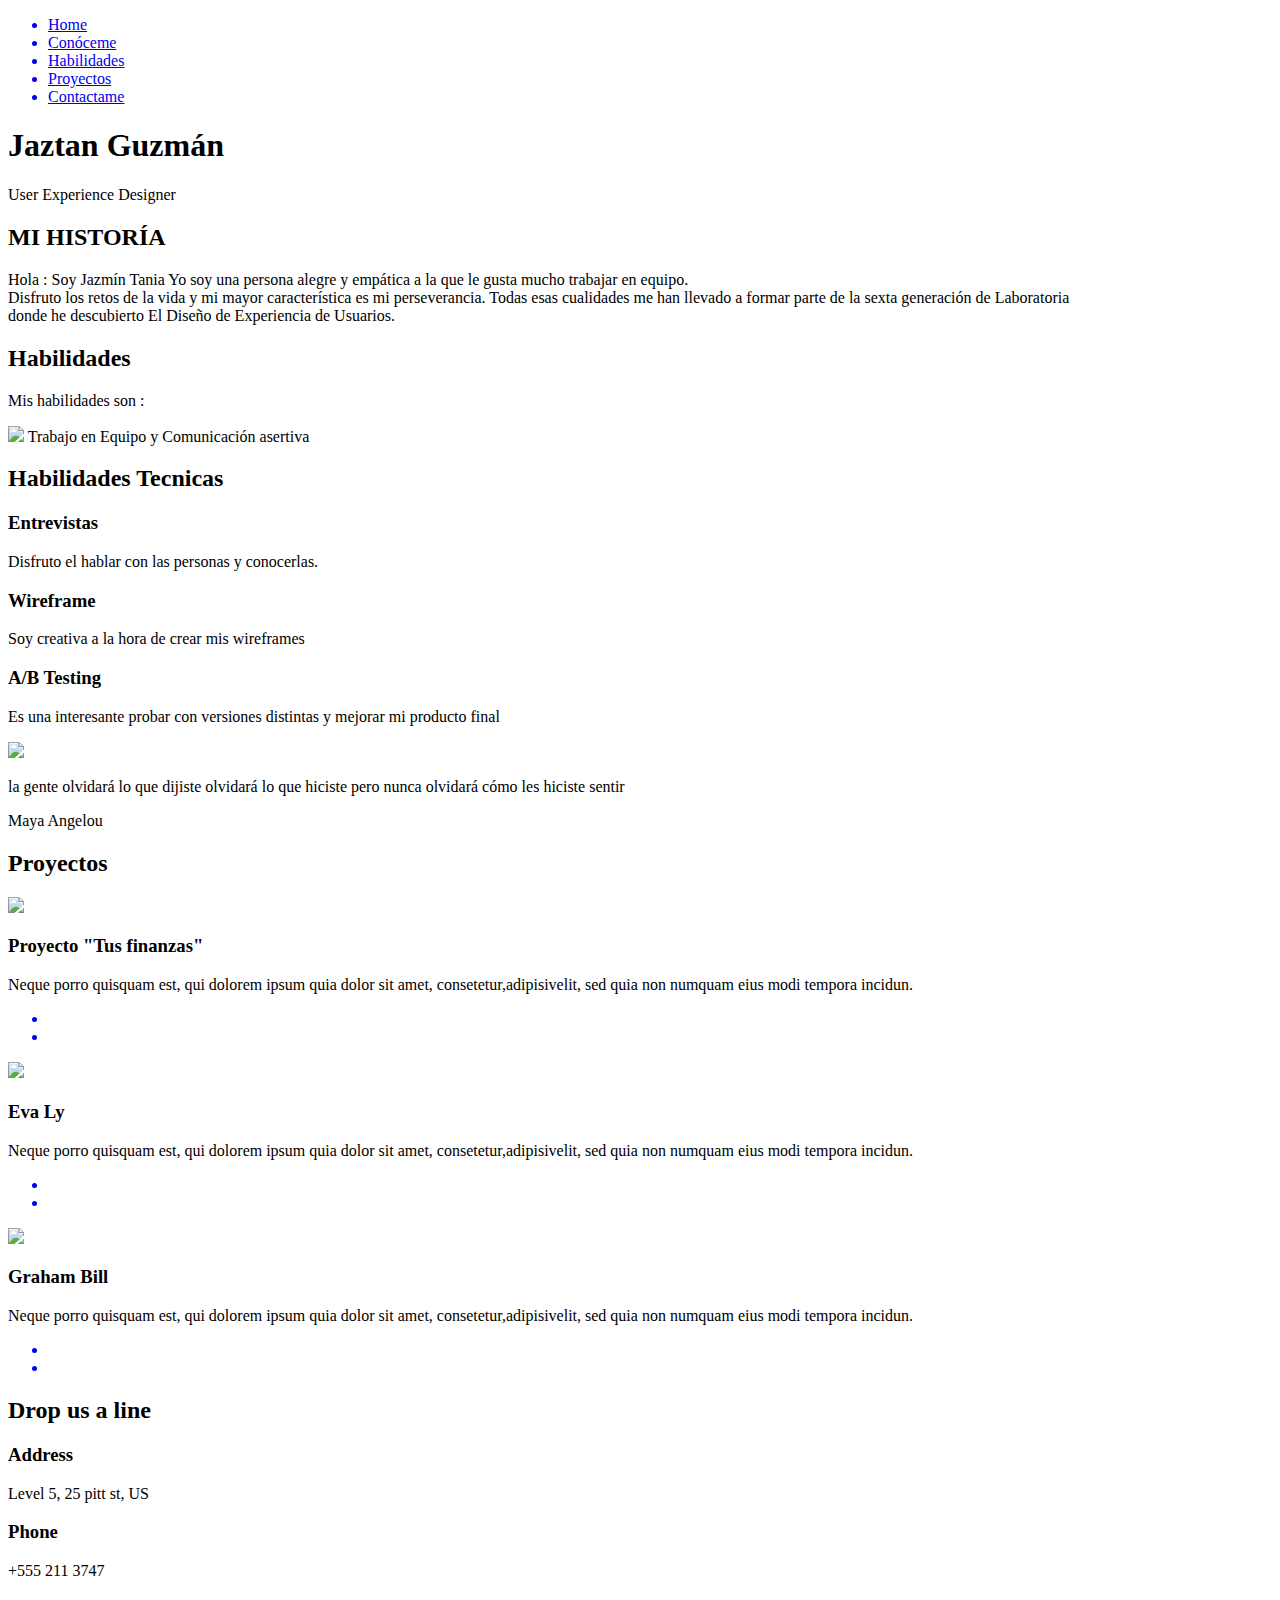
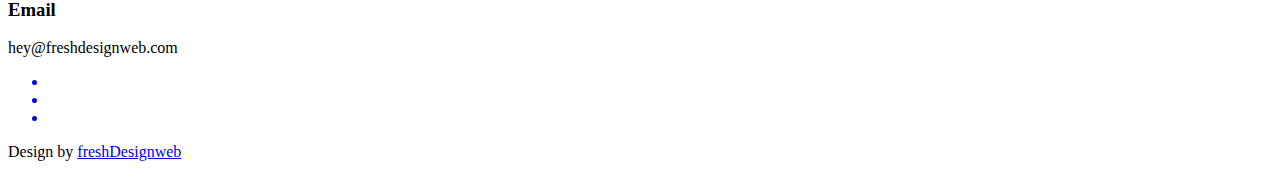
==== commit 0b9739b3: "template" ====
--- a/src/index.html
+++ b/src/index.html
@@ -1,142 +1,320 @@
 <!DOCTYPE html>
 <html>
 <head>
-    <meta charset="utf-8" />
+    <meta charset="utf-8">
     <meta http-equiv="X-UA-Compatible" content="IE=edge">
-    <title>Jaztan Guzmán</title>
     <meta name="viewport" content="width=device-width, initial-scale=1">
-    <link rel="stylesheet" type="text/css" media="screen" href="style.css" />
-    <link rel="stylesheet" href="https://cdnjs.cloudflare.com/ajax/libs/font-awesome/4.7.0/css/font-awesome.min.css">
-     <!-- Compiled and minified CSS -->
-     <link rel="stylesheet" href="https://cdnjs.cloudflare.com/ajax/libs/materialize/1.0.0/css/materialize.min.css">
+
+    <title>Jaztan Guzmán | Home </title>
+    <link rel="shortcut icon" type="image/x-icon" href="assets/images/logo-icon.ico"/>
+
+    <link href="assets/css/bootstrap.min.css" rel="stylesheet">
+    <link href="assets/css/bootstrap-theme.min.css" rel="stylesheet">
+
+    <link href="assets/css/owl.carousel.css" rel="stylesheet">
+    <link href="assets/css/owl.theme.default.min.css" rel="stylesheet">
+
+    <link href="assets/css/magnific-popup.css" rel="stylesheet">
+
+    <link href="assets/css/style.css" rel="stylesheet">
+
+
+    <!--[if lt IE 9]>
+    <script src="https://oss.maxcdn.com/html5shiv/3.7.3/html5shiv.min.js"></script>
+    <script src="https://oss.maxcdn.com/respond/1.4.2/respond.min.js"></script>
+    <![endif]-->
 </head>
 <body>
-<!-- Nav -->
-<nav>
-    <div class="nav-wrapper">
-      <a href="#!" class="brand-logo">Jaztan Guzmán</a>
-      <ul class="right hide-on-med-and-down">
-        <li><a href="#aboutme">Conóceme</a></li>
-        <li><a href="#call">Contáctame</a></li>
-        <li><a href="#work">Mi trabajo </a></li>
-        </ul> 
+    <div id="menu-item" class="menu-item hide-menu">
+        <div class="container">
+            <ul>
+                <a href="index.html"><li>Home</li></a>
+                <a href="#about"><li>Conóceme</li></a>
+                <a href="#expertise"><li>Habilidades</li></a>
+                <a href="#team"><li>Proyectos</li></a>
+                <a href="#contact"><li>Contactame</li></a>
+               
+            </ul>
+        </div>
     </div>
-  </nav>
-<!-- conóceme -->
-<section id="aboutme">
-    <article>   
-      <div class="row">
-        <div class="col s12 m7">          
-            <div class="photo">
-                <div class="card">
-                  <div class="card-image">
-                   </div>
-                    <div class="card-content">
-                      <p> <i class="fa fa-quote-left fa-3x fa-pull-left fa-border"></i> <h3>Soy Jazmín Guzmán, Diseñadora de Experiencias de Usuarios..... ¿Cómo llegue a serlo?</h3>
-                     Ha sido un camino largo e intenso y sobre todo muy enriquecedor.<br>
-                    Postule para Laboratoria y soy parte de la sexta generación ,el formar parte de laboratoria ha  sacado a relucir habilidades que  tenia pero desconocia.
-                  En laboratoria he tenido la oportunidad de cultivar mis habilidades blandas y la mas importante de todas ,que es el trabajo en equipo. <br>
-            </p>
-            <img class="responsive-img"id="me" src="../imagenes/hack.jpg"alt="foto">
-              </div>
-            </div>
-          </div>
-        </div>
-      </div>
-    </article>
-  </section>
-<!-- proyectos -->
-<section id="work">
-  <article>
-    <div class="row">
-     <div class="col s6 m4">
-      <div class="card">
-       <div class="card-image">
-       <img class="responsive-img" id="work1" src="../imagenes/trivia-pread.png"alt="imagen-trivia">
-          <span class="card-title">Trivia</span>
-       </div>
-           <div class="card-content">
-            <p>Este es el primer proyecto que hice en compañia de Diana Leyva y fue lo que nos permitío ser parte de la sexta generación de Laboratoria.</p>
-           </div>
-            <div class="card-action">
-           <a style="font-size:24px" href="https://jaztan.github.io/trivia-preadmision/index.html" target="_blank" >Demo <i class="fa fa-desktop""></i></a>
-            <a style="font-size:24px" href="https://github.com/jaztan/trivia-preadmision" target="_blank" >Codigo <i class="fa fa-github"></i></a>   
-         </div>
-        </div>
-      </div>
+    <div class="main">
+        <header class="bg-img header">
+            <nav class="navbar navbar-default navbar-ubutia">
+                <div class="container">
+                    <div class="navigation-bar">
+                        <div class="row">
+                            <div class="col-xs-6">
+                                <div class="logo">
+                                    <a href="index.html"><span class="logo-icon.ico"></span></a>
+                                </div>
+                            </div>
+                            <div class="col-xs-6 text-right">
+                                <div class="menu m">
+                                    <a href="#"><span class="ion-navicon _ion-android-menu"></span></a>
+                                </div>
+                            </div>
+                        </div>
+                    </div>
+                </div>
+            </nav>
+            <div class="container">
+                <div class="row">
+                    <div class="intro-box">
+                        <div class="intro">
+                            <h1>Jaztan Guzmán</h1>
+                            <p>User Experience Designer</p>
+                            
+                        </div>
+                    </div>
+                </div>
+            </div>
+        </header>
+       
+        <!--Conoceme-->
+        <section id="about" class="about section">
+            <div class="container-fluid">
+                <div class="row">
+                    <div class="col-s6 m4 bg-img">
+                        <h2 class="title">MI HISTORÍA</h2>
+                        <div id="expert-slider" class="owl-carousel">
+                            <div class="imagen">
+                                
+                            </div>
+                            <div class="item">
+                                <p>
+                                    Hola : Soy Jazmín Tania
+                                
+                                    Yo soy una persona alegre y empática a la que  le gusta mucho trabajar en equipo. ​<br>                                      
+                                    Disfruto los retos de la vida y mi mayor característica es mi perseverancia.
+                               
+                                    Todas esas cualidades me han llevado a formar parte de la sexta generación de Laboratoria <br> donde he descubierto El Diseño de Experiencia de Usuarios.
+                                </p>
+                            </div>
+                        </div>
+                    </div>
+                </div>
+            </div>
+        </section>
+        <!--Conoceme-->
+         <!--Habilidades-->
+         <section id="expertise" class="expert">
+            <div class="container">
+                <div class="row">
+                    <div class="col-sm-8 col-sm-offset-2">
+                        <h2 class="title">Habilidades</h2>
+                        <p>
+                          Mis habilidades son :
+                        </p>
+                        <img src="assets/images/hack.jpg">
+                        <span>Trabajo en Equipo y Comunicación asertiva</span>
+                    </div>
+                </div>
+            </div>
+        </section>
+        <section class="purpose section">
+            <div class="container">
+                <h2 class="title">Habilidades Tecnicas</h2>
+                <div class="row">
+                    <div class="col-sm-4">
+                        <div class="ubutia-card">
+                            <div class="ubutia-card-header">
+                                <div class="card-icon">
+                                    <span class="graphic-design" aria-hidden="true"></span>
+                                </div>
+                            </div>
+                            <div class="ubutia-card-content">
+                                <h3>Entrevistas</h3>
+                                <p>
+                                   Disfruto el hablar  con las personas y conocerlas.
+                                </p>
+                            </div>
+                        </div>
+                    </div>
+                    <div class="col-sm-4">
+                        <div class="ubutia-card">
+                            <div class="ubutia-card-header">
+                                <div class="card-icon">
+                                    <span class="webdevelopment" aria-hidden="true"></span>
+                                </div>
+                            </div>
+                            <div class="ubutia-card-content">
+                                <h3>Wireframe</h3>
+                                <p>
+                                    Soy creativa a la hora de crear mis wireframes
+                                </p>
+                            </div>
+                        </div>
+                    </div>
+                    <div class="col-sm-4">
+                        <div class="ubutia-card">
+                            <div class="ubutia-card-header">
+                                <div class="card-icon">
+                                    <span class="printing" aria-hidden="true"></span>
+                                </div>
+                            </div>
+                            <div class="ubutia-card-content">
+                                <h3>A/B Testing</h3>
+                                <p>
+                                    Es una interesante probar con versiones distintas y mejorar mi producto final
+                                </p>
+                            </div>
+                        </div>
+                    </div>
+                </div>
+            </div>
+        </section>
+        <!--Habilidades-->
+        <section class="ubutia-quote section bg-img">
+            <div class="container">
+                <div class="row">
+                    <div class="col-sm-12">
+                        <img class="quote" src="assets/images/quote.png">
+                       <p>
+                        la gente olvidará lo que dijiste olvidará lo que hiciste pero nunca olvidará cómo les hiciste sentir
+                       </p>
+                       <p class="author">Maya Angelou</p>
+                      
+                    </div>
+                </div>
+            </div>
+        </section>
+       
+       <!--Proyectos-->
+        <section id="team" class="team section">
+            <div class="container">
+                <h2 class="title">Proyectos</h2>
+                <div class="row">
+                    <div class="col-sm-4">
+                        <div class="ubutia-card">
+                            <div class="ubutia-card-header">
+                                <img class="img-responsive" src="assets/images/8.jpg">
+                            </div>
+                            <div class="ubutia-card-content">
+                                <h3>Proyecto "Tus finanzas"</h3>
+                                <p>
+                                  Neque porro quisquam est, qui dolorem ipsum quia dolor sit amet, consetetur,adipisivelit, sed quia non numquam eius modi tempora incidun.
+                                </p>
+                                <div class="social-icons">
+                                    <ul>
+                                        <a href="#"><li><span class="ion-social-facebook"></span></li></a>
+                                        <a href="#"><li><span class="ion-social-twitter"></span></li></a>
+                                    </ul>
+                                </div>
+                            </div>
+                        </div>
+                    </div>
+                    <div class="col-sm-4">
+                        <div class="ubutia-card">
+                            <div class="ubutia-card-header">
+                                <img class="img-responsive" src="assets/images/9.jpg">
+                            </div>
+                            <div class="ubutia-card-content">
+                                <h3>Eva Ly</h3>
+                                <p>
+                                    Neque porro quisquam est, qui dolorem ipsum quia dolor sit amet, consetetur,adipisivelit, sed quia non numquam eius modi tempora incidun.
+                                </p>
+                                <div class="social-icons">
+                                    <ul>
+                                        <a href="#"><li><span class="ion-social-facebook"></span></li></a>
+                                        <a href="#"><li><span class="ion-social-twitter"></span></li></a>
+                                    </ul>
+                                </div>
+                            </div>
+                        </div>
+                    </div>
+                    <div class="col-sm-4">
+                        <div class="ubutia-card">
+                            <div class="ubutia-card-header">
+                                <img class="img-responsive" src="assets/images/10.jpg">
+                            </div>
+                            <div class="ubutia-card-content">
+                                <h3>Graham Bill</h3>
+                                <p>
+                                  Neque porro quisquam est, qui dolorem ipsum quia dolor sit amet, consetetur,adipisivelit, sed quia non numquam eius modi tempora incidun. 
+                                </p>
+                                <div class="social-icons">
+                                    <ul>
+                                        <a href="#"><li><span class="ion-social-facebook"></span></li></a>
+                                        <a href="#"><li><span class="ion-social-twitter"></span></li></a>
+                                    </ul>
+                                </div>
+                            </div>
+                        </div>
+                    </div>
+                </div>
+            </div>
+        </section>
+       
+        <section id="contact" class="contact section">
+            <div class="container">
+                <h2 class="title">Drop us a line</h2>
+                <div class="row">
+                    <div class="col-sm-4">
+                        <div class="ubutia-card">
+                            <div class="ubutia-card-header">
+                                    <span class="fa fa-map-o" aria-hidden="true"></span>
+                            </div>
+                            <div class="ubutia-card-content">
+                                <h3>Address</h3>
+                                <p>
+                                    Level 5, 25 pitt st, US
+                                </p>
+                            </div>
+                        </div>
+                    </div>
+                    <div class="col-sm-4">
+                        <div class="ubutia-card">
+                            <div class="ubutia-card-header">
+                                    <span class="fa fa-phone" aria-hidden="true"></span>
+                            </div>
+                            <div class="ubutia-card-content">
+                                <h3>Phone</h3>
+                                <p>
+                                    +555 211 3747
+                                </p>
+                            </div>
+                        </div>
+                    </div>
+                    <div class="col-sm-4">
+                        <div class="ubutia-card">
+                            <div class="ubutia-card-header">
+                                    <span class="fa fa-paper-plane" aria-hidden="true"></span>
+                            </div>
+                            <div class="ubutia-card-content">
+                                <h3>Email</h3>
+                                <p>
+                                    hey@freshdesignweb.com
+                                </p>
+                            </div>
+                        </div>
+                    </div>
+                    <div class="col-sm-12">
+                        <div class="social-icons">
+                            <ul>
+                                <a href="#"><li><span class="ion-social-facebook"></span></li></a>
+                                <a href="#"><li><span class="ion-social-twitter"></span></li></a>
+                                <a href="#"><li><span class="ion-social-pinterest"></span></li></a>
+                            </ul>
+                        </div>
+                    </div>
+                </div>
+            </div>
+        </section>
+        <footer class="footer">
+            <div class="container">
+                <div class="row">
+                    <div class="col-sm-12">
+                        <p>Design <font class="logo-icon"></font> by <a href="https://www.freshdesignweb.com/">freshDesignweb</a></p>
+                    </div>
+                </div>
+            </div>
+        </footer>
     </div>
-</article>
-</section>
-<section>
-<article>
-   <div class="row">
-    <div class="col s6 m4">
-      <div class="card">
-        <div class="card-image">
-          <img class="responsive-img" id="work2" src="../imagenes/cuentame.png" alt="imagen-cuentame">
-            <span class="card-title">Red Social</span>
-           </div>
-            <div class="card-content">
-             <p>Este proyecto fue elaborado en equipo de 3 integrantes.El desafio era crear una red social.</p>
-            </div>
-             <div class="card-action">
-              <a style="font-size:24px" href="https://jaztan.github.io/trivia-preadmision/index.html" target="_blank" >Demo <i class="fa fa-desktop""></i></a>
-              <a style="font-size:24px" href="https://github.com/jaztan/trivia-preadmision" target="_blank" >Codígo <i class="fa fa-github"></i></a>   
-            </div>
-           </div>
-         </div>
-      </div>
-    </article>
-  </section>
-<section>
-   <article>
-      <div class="row">
-          <div class="col s6 m4">
-      <div class="card">
-         <div class="card-image">
-           <img class="responsive-img" id="work3" src="../imagenes/app.b.png" alt="imagen-app-financiera">
-              <span class="card-title">Tus Finanzas</span>
-             </div>
-         <div class="card-content">
-           <p>Este proyecto consistia en crear un aplicación financiera que te permitiera visualizar gastos y llevar un mejor control de efectivo.<br>Era el segundo lanzamiento de un banco que ya habia incursionado con su primer versión la cual era centrada en IOS.</p>
-         </div>
-         <div class="card-action">
-              <a style="font-size:24px" href="https://marvelapp.com/5ie5111/screen/48177513" target="_blank" >Codígo <i class="fa fa-github"></i></a>  <a style="font-size:24px" href="https://jaztan.github.io/trivia-preadmision/index.html" target="_blank" >Demo <i class="fa fa-desktop""></i></a>
-          </div>
-         </div>
-        </div>
-      </div>
-     </article>
-</section>
-<!-- contáctame -->
-<footer>
-<section id="call">
-    <div class="row">
-        <div class="col s12 m12">
-        <article>
-<footer class="page-footer">
-    <div class="container">
-          <h5 class="white-text">Contactame</h5>
-          <ul>
-            <li><a style="font-size:24px" href="https://www.linkedin.com/in/jaztan-guzman/" target="_blank" >Linked<i class="fa fa-linkedin-square"></i></a>
-            <li>       
-             <a style="font-size:24px" href="mailto: jaztangr@outlook.com ">Correo<i style="font-size:36px" class="fa">&#xf0e0;</i></li>
-            
-            <li><a style="font-size:24px" href="https://github.com/jaztan" target="_blank" >Github <i class="fa fa-github"></i></a></li>
-          </ul>
-    </div>
-    <div class="footer-copyright">
-      <div class="container">
-      © Jaztan Guzmán
-      </div>
-    </div>
-  </div>
-</div>
-</article>
-</section>
-</footer>
- <!-- Compiled and minified JavaScript -->
- <script src="https://cdnjs.cloudflare.com/ajax/libs/materialize/1.0.0/js/materialize.min.js"></script>
-        <script src="app.js"></script>
+
+    <script src="assets/js/jquery-3.1.1.js"></script>
+    <script src="assets/js/bootstrap.min.js"></script>
+    <script src="assets/js/owl.carousel.min.js"></script>
+    <script src="assets/js/jquery.magnific-popup.js"></script>
+    <script src="assets/js/script.js"></script>
 </body>
 </html>